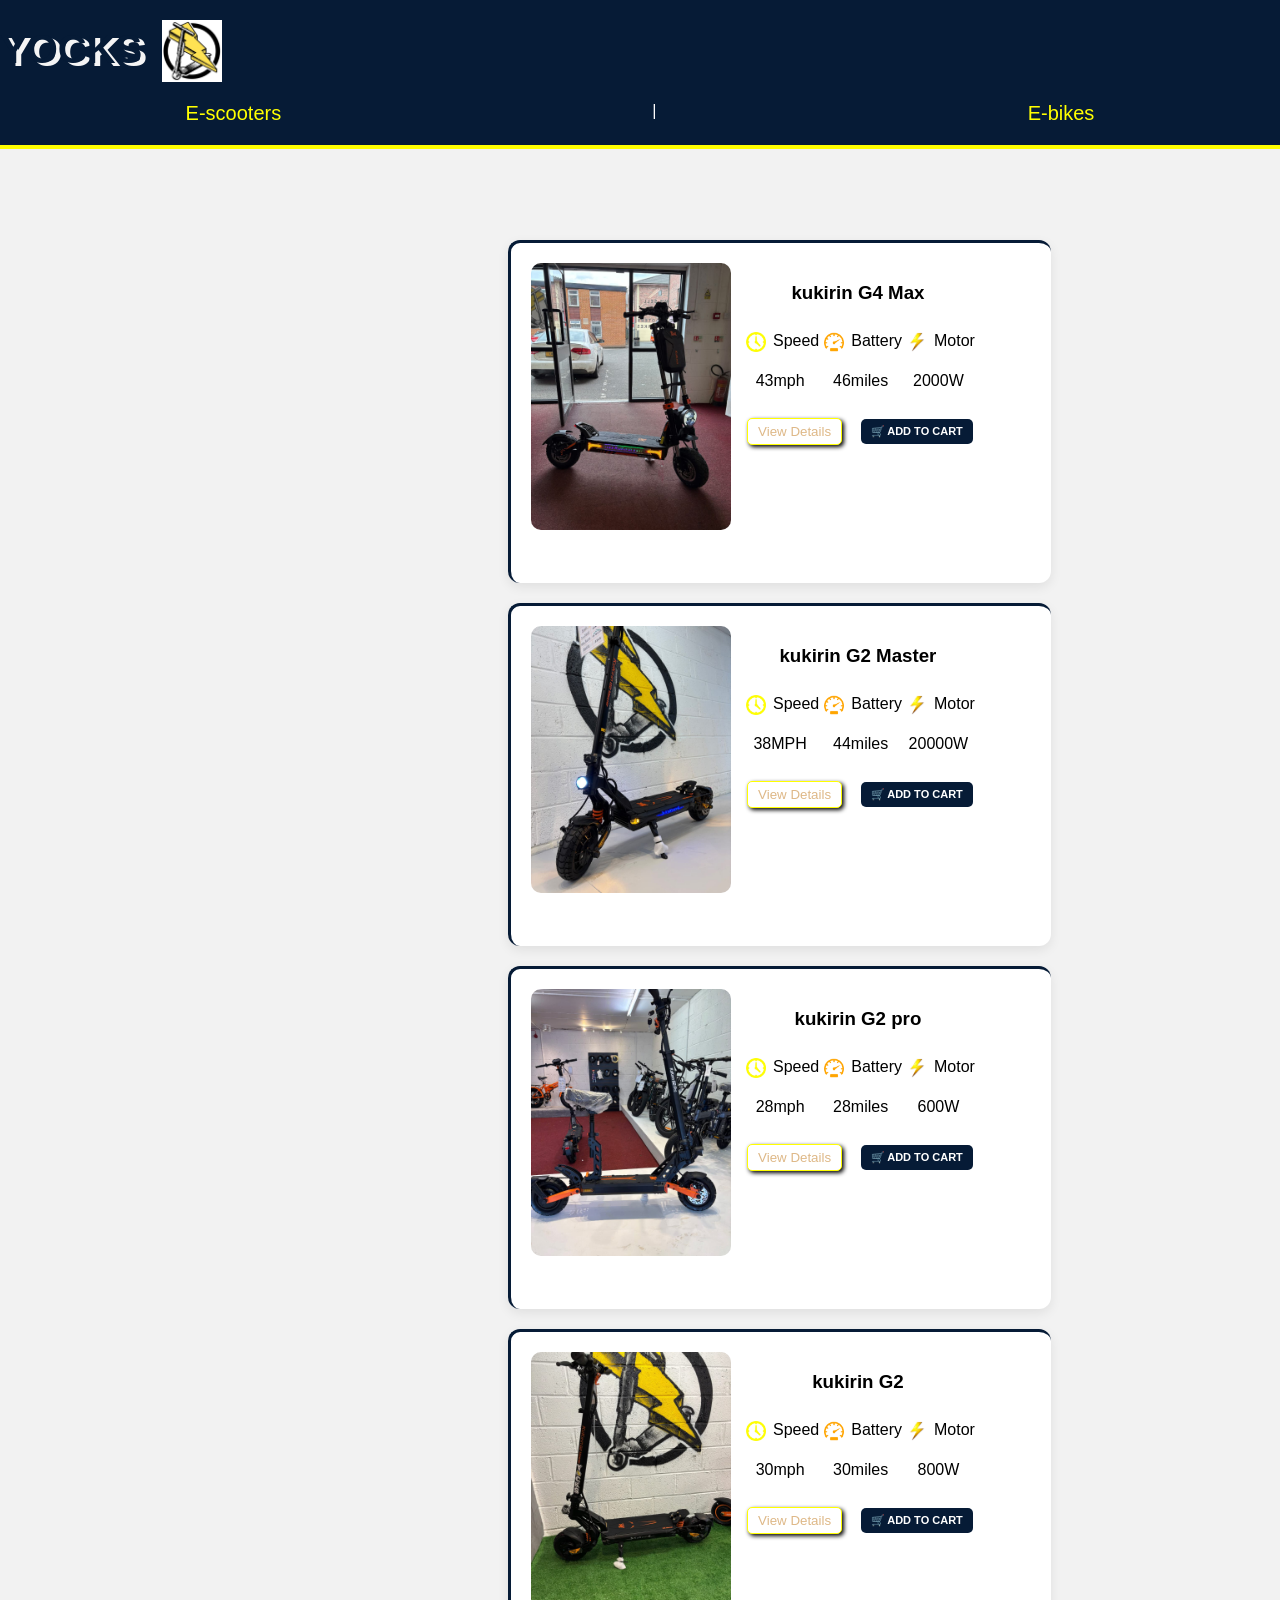
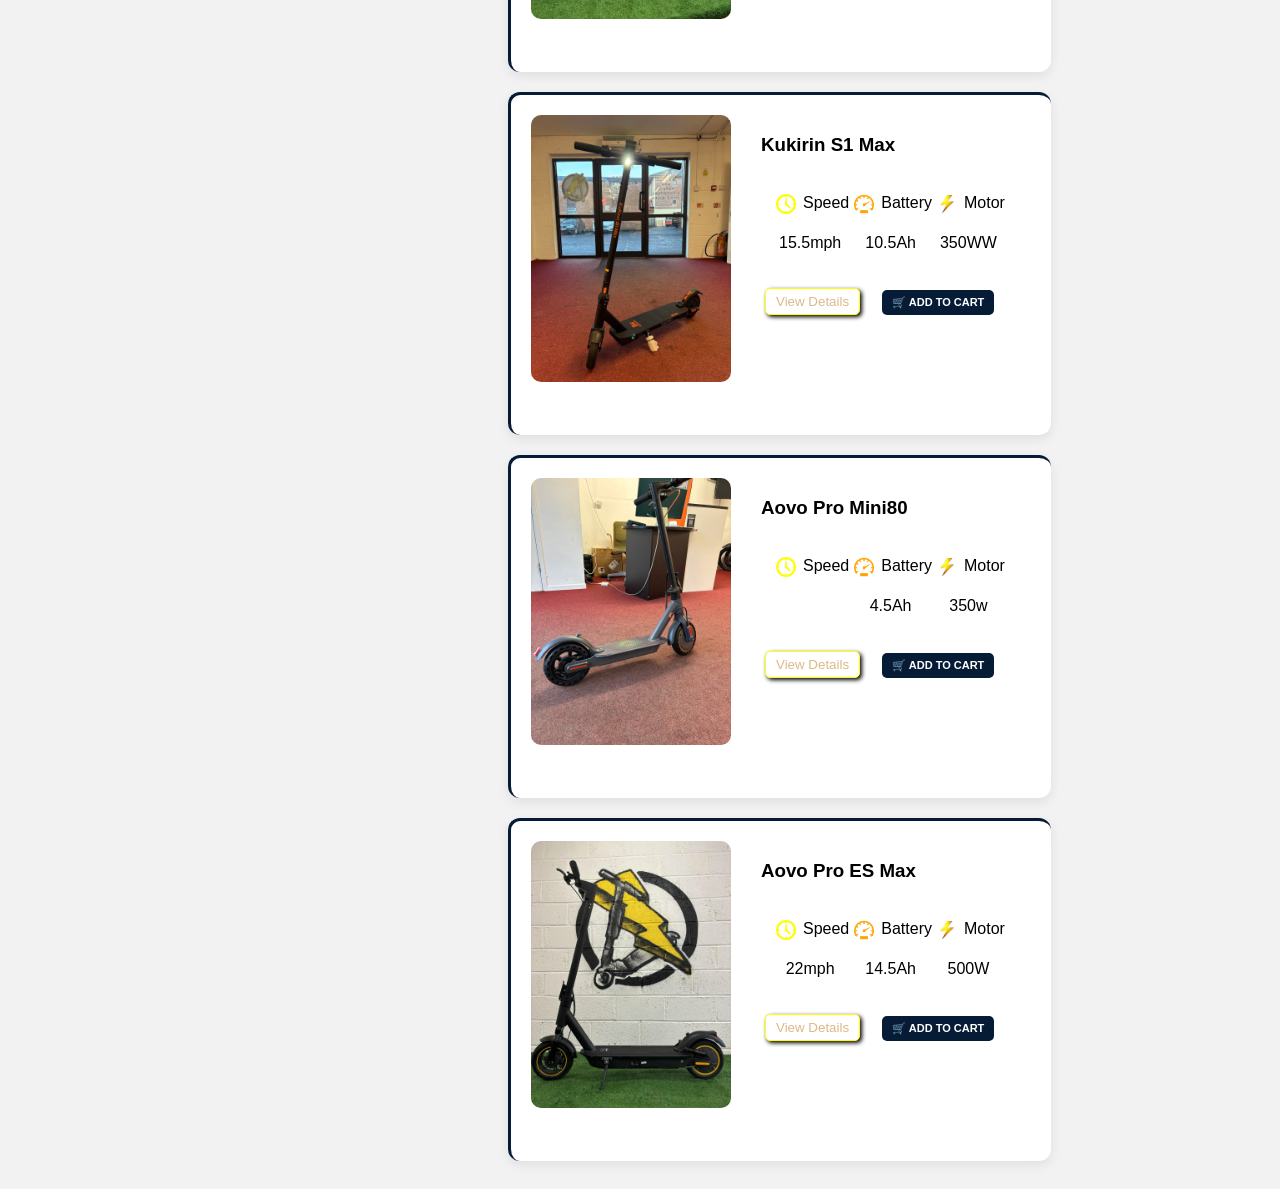
==== index.html @ 46eb888e "initial YOCKS website" ====
<!DOCTYPE html>
<html lang="en">
   <head>
    <meta charset="UTF-8">
    <meta name="viewport" content="width=device-width, initial-scale=1.0">
    <title>YOCKS</title>
    <link rel="stylesheet" href="scoters.css">


  

</head>

<body>

     <div class="head">
 <div class="logo-div">
        <h1 class="logo">YOCKS</h1>
        <img class="logo-pic" src="images/IMG-20260727-WA0081.jpg" alt="YOCKS Logo">
    </div>

    

    <nav class="nav-div">
        <a class="nav-links" href="index.html">E-scooters</a>|
        <a class="nav-links" href="bikes.html">E-bikes</a>
    </nav>

</div>

    
    

    </div>
    <h1><b>BLOG</b></h1>

    <div class="flex-box">

   
    <div>


<div class="div-style">
    <div class="yoz"> 
    <div>
        <img src="images/kukirin G4 max/IMG-20260730-WA0023.jpg"
            
        
             class="main-pic">
            </div>

        <div>
           <h3>kukirin G4 Max</h3>
            <div class="specifications">
        <div><div class="log">  <div><img class="img-logo" src="images/yellow clock.jfif"></div>Speed </div>
            <p>43mph</p>
        </div>
        <div> <div class="log"> <div><img class="img-logo" src="images/spedo.png"></div>Battery</div>
            <p>46miles</p>
        </div>
        <div><div class="log"> <div><img class="img-logo" src="images/motor.jfif"> </div>Motor</div>
            <p>2000W </p>
        </div>
        </div>
      
         <button class="view" onclick="openDetails('g4max')">
    View Details
</button>
<button class="add-cart-btn" onclick="addToCart('g4max')">
    🛒 ADD TO CART
</button>
   
        </div>
    </div>

    <!-- ALL OTHER PICS ARE HIDDEN HERE -->
    
    
        <span class="close" onclick="closeGallery('g4max')">&times;</span>

       
        <img >
        <img >
        <img >
   
         
        
        </div>




<div class="div-style">

    <div class="yoz">
        <!-- ONLY THIS 1 PIC SHOWS -->
    <div>
        <img src="images/kukirin G2/IMG-20260730-WA0009.jpg"
            
        
             class="main-pic-vip">
    </div>

       <div>
        <h3>kukirin G2 Master</h3>
            <div class="specifications">
        <div><div class="log">  <div><img class="img-logo" src="images/yellow clock.jfif"></div>Speed </div>
            <P>38MPH</P>
        </div>
        <div> <div class="log"> <div><img class="img-logo" src="images/spedo.png"></div>Battery</div>
            <P>44miles</P>
        </div>
        <div><div class="log"> <div><img class="img-logo" src="images/motor.jfif"> </div>Motor</div>
            <p>20000W</p>
        </div>
        </div>
      
       <button class="view" onclick="openDetails('g2master')">
    View Details
</button>
<button class="add-cart-btn" onclick="addToCart('g2master')">
    🛒 ADD TO CART
</button>
   
       </div>
        
    </div>

    
        <span class="close" onclick="closeGallery('g2master')">&times;</span>

       
        <img >
        <img >
        <img >
        <img >
        <img >
   

        
    </div>






    <div class="div-style">

    <div class="yoz">
        <!-- ONLY THIS 1 PIC SHOWS -->
    <div>
        <img src="images/kukirin G2 pro/IMG-20260730-WA0010(1).jpg"
             class="main-pic-vip">
    </div>

       <div>
        <h3>kukirin G2 pro</h3>
            <div class="specifications">
        <div><div class="log">  <div><img class="img-logo" src="images/yellow clock.jfif"></div>Speed </div>
            <p>28mph</p>
        </div>
        <div> <div class="log"> <div><img class="img-logo" src="images/spedo.png"></div>Battery</div>
            <p>28miles</p>
        </div>
        <div><div class="log"> <div><img class="img-logo" src="images/motor.jfif"> </div>Motor</div>
            <p>600W</p>
        </div>
        </div>
      
       <button class="view" onclick="openDetails('g2pro')">
    View Details
</button>
<button class="add-cart-btn" onclick="addToCart('g2pro')">
    🛒 ADD TO CART
</button>
   
       </div>
        
    </div>
 
    
        <span class="close" onclick="closeGallery('g2pro')">&times;</span>

       
        <img >
        <img >
        <img >
        <img >
        <img >
   
 
         
    </div>




    


      <div class="div-style">

    <div class="yoz">
        <!-- ONLY THIS 1 PIC SHOWS -->
    <div>
        <img src="images/kukirin G2 Master/IMG-20260731-WA0015.jpg"
             
             class="main-pic-vip">
    </div>

       <div>
        <h3>kukirin G2</h3>
            <div class="specifications">
        <div><div class="log">  <div><img class="img-logo" src="images/yellow clock.jfif"></div>Speed </div>
            <P>30mph</P>
        </div>
        <div> <div class="log"> <div><img class="img-logo" src="images/spedo.png"></div>Battery</div>
            <p>30miles</p>
        </div>
        <div><div class="log"> <div><img class="img-logo" src="images/motor.jfif"> </div>Motor</div>
            <p>800W</p>
        </div>
        </div>
      
       <button class="view" onclick="openDetails('g2')">
    View Details
</button>
<button class="add-cart-btn" onclick="addToCart('g2')">
    🛒 ADD TO CART
</button>
   
       </div>
        
    </div>
 
        <span class="close" onclick="closeGallery('g2')">&times;</span>

        <img >
        <img >
        <img >
        <img >
   
       
    
        


    





    
</div>




    



    
<div class="div-style">
<div class="yoz">
      <div>
        

        <!-- ONLY THIS 1 PIC SHOWS -->
         
       <img src="images/kukirin S1 max/IMG-20260730-WA0017.jpg"
             class="main-pic-sun">
             
      </div> 

       <div class="put"> 
<h3> Kukirin S1 Max</h3>
            <div class="specifications">
        <div><div class="log">  <div><img class="img-logo" src="images/yellow clock.jfif"></div>Speed </div>
            <p>15.5mph</p>
        </div>
        <div> <div class="log"> <div><img class="img-logo" src="images/spedo.png"></div>Battery</div>
            <p>10.5Ah</p>
        </div>
        <div><div class="log"> <div><img class="img-logo" src="images/motor.jfif"> </div>Motor</div>
            <p>350WW</p>
        </div>
        </div>
      
        <button class="view" onclick="openDetails('s1max')">
    View Details
</button>
<button class="add-cart-btn" onclick="addToCart('s1max')">
    🛒 ADD TO CART
</button>
   

        </div>
    </div>
 
        <span class="close" onclick="closeGallery('s1max')">&times;</span>
      
        <img >
        <img >
        <img >
        <img >
   
</div>




<div class="div-style">
<div class="yoz">
      <div>
        

        <!-- ONLY THIS 1 PIC SHOWS -->
         
       <img src="images/Aovo Pro Mini80/IMG-20260813-WA0050.jpg"
             class="main-pic-sun">
      </div> 

       <div class="put"> 
<h3> Aovo Pro Mini80</h3>
            <div class="specifications">
        <div><div class="log">  <div><img class="img-logo" src="images/yellow clock.jfif"></div>Speed </div>
            <p></p>
        </div>
        <div> <div class="log"> <div><img class="img-logo" src="images/spedo.png"></div>Battery</div>
            <p>4.5Ah</p>
        </div>
        <div><div class="log"> <div><img class="img-logo" src="images/motor.jfif"> </div>Motor</div>
            <p>350w</p>
        </div>
        </div>
      
        <button class="view" onclick="openDetails('aovo')">
    View Details
</button>
   <button class="add-cart-btn" onclick="addToCart('aovo')">
    🛒 ADD TO CART
</button>

        </div>
    </div>
 
        <span class="close" onclick="closeGallery('aovo')">&times;</span>
      
        <img >
        <img >
        <img >
   
</div>





<div class="div-style">
<div class="yoz">
      <div>
        

        <!-- ONLY THIS 1 PIC SHOWS -->
         
       <img src="images/Aovo Pro ES Max 2026/IMG-20260813-WA0057.jpg"
            
       
             class="main-pic-sun">
      </div> 

       <div class="put"> 
<h3>Aovo Pro ES Max</h3>
            <div class="specifications">
        <div><div class="log">  <div><img class="img-logo" src="images/yellow clock.jfif"></div>Speed </div>
            <p>22mph</p>
        </div>
        <div> <div class="log"> <div><img class="img-logo" src="images/spedo.png"></div>Battery</div>
            <p>14.5Ah</p>
        </div>
        <div><div class="log"> <div><img class="img-logo" src="images/motor.jfif"> </div>Motor</div>
            <p>500W</p>
        </div>
        </div>
      
         <button class="view" onclick="openDetails('aovoes')">
    View Details
</button>
<button class="add-cart-btn" onclick="addToCart('aovoes')">
    🛒 ADD TO CART
</button>
   
</div>
    </div>
    

    
        <span class="close" onclick="closeGallery('aovoes')">&times;</span>
       
        <img >
        <img >
        <img >
   



   
        
</div>




    </div>
      
    <div class="contain" id="order-box">
         <button class="close-order" onclick="closeOrder()">×</button>
         <div class="form-row">
    <div>
        <label for="name"><span class="yellow">Full Name</span><span class="blue">*</span></label>
        <input id="name" type="text" placeholder="Enter your name">
    </div>

    <div>
        <label for="Number"><span class="yellow">Phone Number</span><span class="blue">*</span></label>
        <input id="Number" type="tel" placeholder="Enter your phone">
    </div>
</div>


<div class="form-row">
    <div>
        <label for="email"><span class="yellow">Email Address</span><span class="blue">*</span></label>
        <input id="email" type="email" placeholder="Enter your email">
    </div>

    <div>
        <label for="address"><span class="yellow">Street Address</span><span class="blue">*</span></label>
        <input id="address" type="text" placeholder="Enter your street">
    </div>

    
<div>
    <label for="zip"><span class="yellow">ZIP/Postal code</span><span class="blue">*</span></label>
    <input id="zip" type="text" placeholder="Enter your zip">
</div>

<div>
    <label for="country"><span class="yellow">Country</span><span class="blue">*</span></label>
    <input id="country" type="text" placeholder="Enter your country">
</div>

</div>


<div class="full-width">
    <label for="city"><span class="yellow">City</span><span class="blue">*</span></label>
    <input id="city" type="text" placeholder="Enter your city">
</div>



<div class="full-width">
    <label for="message" ><span class="yellow">Message</span><span class="blue">*</span></label>
    <textarea id="message" placeholder="Enter your message"></textarea>
</div>





           
           
    <div class="pay">

    <div class="po">

        <button type="button"
                class="pay-pal"
                onclick="choosePayment(this, 'PayPal')">
           <b>PayPal</b>
        </button>

        <div id="paypal-button-container"></div>

        <button type="button"
                class="pay-btn"
                onclick="choosePayment(this, 'Apple Pay')">
            <span class="apple"><b>Apple Pay</b></span>
        </button>

    </div>

    <button type="button"
            class="pay-cash"
            onclick="choosePayment(this, 'Cash App')">
        <b>Cash App</b>
    </button>

    <button type="button"
            class="pay-bt"
            onclick="choosePayment(this, 'Zelle')">
        <b>Zelle</b>
    </button>

</div>




<button
    type="button"
    class="send-btn"
    onclick="sendOrderToWhatsApp()">

    SEND VIA WHATSAPP

    <svg xmlns="http://www.w3.org/2000/svg"
         width="18"
         height="18"
         fill="white"
         viewBox="0 0 24 24">

        <path d="M2.01 21L23 12 2.01 3 2 10l15 2-15 2z"/>

    </svg>

</button>


    </div>

    </div>


    <script src="index.js"></script>
<div id="details-popup" class="details-popup">

    <div class="details-box">

        <button class="close-details" onclick="closeDetails()">
            ×
        </button>

        <div class="details-images">

            <div class="main-image-container">

                <button
                    class="image-arrow left-arrow"
                    onclick="previousDetailsImage()">
                    &#10094;
                </button>

                <img
                    id="details-main-image"
                    src=""
                    class="details-main-pic"
                    alt="Product">

                <button
                    class="image-arrow right-arrow"
                    onclick="nextDetailsImage()">
                    &#10095;
                </button>

            </div>

            <!-- PICTURE THUMBNAILS -->
            <div class="details-thumbnails">
            </div>

            <!-- BUTTONS -->
            <div class="details-action-buttons">

                <button
                    class="add-cart-btn"
                    onclick="addCurrentProductToCart()">
                    🛒 ADD TO CART
                </button>

                <button
                    class="order-now-btn"
                    onclick="goToOrder()">
                    ORDER NOW
                </button>

            </div>

        </div>


        <!-- PRODUCT INFORMATION -->
        <div class="details-info">

            <h1>Product Name</h1>

            <p class="details-description">
                Product description
            </p>

            <div
                class="details-specs"
                id="details-specs">

                <div>
                    <h3>Top Speed</h3>
                    <p>---</p>
                </div>

                <div>
                    <h3>Range</h3>
                    <p>---</p>
                </div>

                <div>
                    <h3>Motor</h3>
                    <p>---</p>
                </div>

            </div>

        </div>

    </div>

</div>

</body>

</html>
---- scoters.css ----
body {
  font-family: Arial, sans-serif;
  background: #f2f2f2;
  text-align: center;
  margin-top: 80px;
 
  
}

.head{
    background-color: #061B36;

    position: fixed;
    top: 0;
    left: 0;
    width: 100%;
    z-index: 1000;

  margin-left: 0;
 
  justify-content: space-around;
  align-items: center;
  flex-wrap: wrap;
  margin-bottom: 80px;
  

  
}

.nav-div{
   background-color: #061B36;
   border-bottom: 4px solid yellow;
    position: fixed;
   
    left: 0;
    width: 100%;
    z-index: 1000;
  margin-left: 0;
 flex-wrap: wrap;
  color: white;
  text-decoration: none;

}


.blue{
    color:#009DFF;
     
    font-size: 20px;
}
.yellow{
    color: yellow;
    
}

.yoz{
   display: flex;
}
.but{
    margin-top:-20px ;
    display:flex;
    flex-direction: column;
    justify-content: flex-end;
   
}
.put{
    margin-bottom: 70px;
    gap: 7px;
   
}
.display{
    display: flex;
}
.specifications{
    display: flex;
    padding: 10px;
    justify-content: space-evenly;
}
.view{
    margin-left: 170px;
    margin-top: 30px;
    border: 1px solid yellow;
    border-radius: 5px;
    padding: 5px  10px;
    background:#fff;
    color: burlywood;
   box-shadow: 2px 2px 4px black;
    cursor: pointer;
    transition:transform 0.3s ease;
}
.view:hover{
    cursor: pointer;
 padding: 6px 11px; 
}


.yoz-btn{
  margin-left: 170px;
  margin-right: 30px;
    margin-top: 30px;
    border: 1px solid yellow;
    border-radius: 5px;
    padding: 5px  10px;
    background:#fff;
    color: burlywood;
    box-shadow: 2px 2px 4px black;
}


.yoz-btn:hover{
   
    padding: 6px 11px;
    
}

.pic-a{
    background-position: center;
}
.prop-pics{
    height: 40px;
    margin-bottom: 5000PX;
    
  
    
    border-radius: 7px;
}

#lo{
    border-bottom:4px solid yellow ;
    border-radius: 2px;
}

.div-style:hover{
    border-top: 4px solid #061B36;
  border-left: 4px solid #061B36;
}
.img-logo{
  height:20px;
  border-radius: 7px;
}
.img-pay{
    height:30px;
  border-radius: 7px;
}
.log{
    display: flex;
    margin-left: 5px;
    gap: 7px;
    margin-bottom: 0px;
}


#paypal-button-container{
    flex: 0 0 auto;
}

.yozma::before{
    content: "";
  position: absolute;
  top: -0px;
  left: 0px;
  width: 4px;
  height: 60px;
 bottom: 0px;
  border-radius: 12px 0 0 8px;
}

nav{
 display: flex;
   justify-content: space-around;
}

.nav-links{
    text-decoration: none;
    align-items:stretch;
    color: yellow;
    font-size: 20px;
    font-weight: 20px;
    margin-bottom: 20px;
    

    
}

.nav-links:hover{
    font-size: 21px;
   height: -20px;
    
   


}

.logo-div{
    text-align: left;
    display: flex;
    gap: 20px;
    background-color: #061B36;
    
}
h1{
    font: 20px;
    color: #080000;
    height: 40px;
}

.logo{
    text-align: left;
    font-size: 40px;
    color: #061B36;
      text-shadow: 5px 3px 0px whitesmoke;

}

.logo-pic{
    width: 60px;
    margin-top: 20px;
    margin-bottom: 20px;
    background-color: #f2f2f2;
}

h1{
    color: #333;
}

.scooter-card{
    background: white;
    padding: 20px;
    margin: 20px auto;
    width: 300px;
    border-radius: 15px;
    box-shadow: 0 4px 8px rgba(0,0,0,0.1);
}

/* MAIN YOZMA PHOTO */
.main-pic{
    width: 200px;
    border-radius: 10px;
    cursor: pointer;
    transition: 0.3s;
}

.main-pic:hover{
    transform: scale(1.05);
}


.image-box {
  position: relative;
  display: inline-block;
}

.image-box img {
  width: 300px;
  border-radius: 12px;
  display: block;
}

/* Top-left corner */
.image-box::before {
  content: "";
  position: absolute;
  top: -8px;
  left: -8px;
  width: 60px;
  height: 60px;
  border-top: 4px solid #f4c400;
  border-left: 4px solid #f4c400;
  border-radius: 12px 0 0 0;
}




.yozma::after {
  
  
  top: -8px;
  right: -8px;
  width: 60px;
  height: 60px;
  border-bottom: 4px solid #f4c400;
  border-right: 4px solid #f4c400;
  border-radius: 0 0 12px 0;
  
}
.kurkin-g{
    display: flex;
    margin-left: 530px;
}
.kukirin{
     display: flex;
    margin-left: 530px;
}



 

/* CLOSE BUTTON */
.close{
    color: white;
    font-size: 50px;
    font-weight: bold;
    position: absolute;
    top: 15px;
    right: 35px;
    cursor: pointer;
}

.close:hover{
    color: #0A9DFF;
}


/* MAIN VIPCOO PHOTO */
.main-pic-vip{
    width: 200px;
    border-radius: 10px;
    cursor: pointer;
    transition: 0.3s;
}


.main-pic-eg{
    width: 200px;
    border-radius: 10px;
    cursor: pointer;
    transition: 0.3s;
}


.main-pic-vip:hover{
    transform: scale(1.05);
}

.main-pic-eg:hover{
    transform: scale(1.05);
}








.main-pic-vip{
    width: 200px;
    border-radius: 10px;
    cursor: pointer;
    transition: 0.3s;
}

.main-pic-vip:hover{
    transform: scale(1.05);
}



.main-pic-ravvi{
    width: 200px;
    border-radius: 10px;
    cursor: pointer;
    transition: 0.3s;
}

.main-pic-ravvi:hover{
    transform: scale(1.05);
}


.scooter-card{
    background: white;
    padding: 20px;
    margin: 20px auto;
    width: 300px;
    border-radius: 15px;
    box-shadow: 0 4px 8px rgba(0,0,0,0.1);
}


/* MAIN SUN PHOTO */
.main-pic-sun{
    width: 200px;
    border-radius: 10px;
    cursor: pointer;
    transition: 0.3s;
}

.main-pic-sun:hover{
    transform: scale(1.05);
}






.main-pic-revx{
    width: 200px;
    border-radius: 10px;
    cursor: pointer;
    transition: 0.3s;
}

.main-pic-revx:hover{
    transform: scale(1.05);
}











#btn{
    padding: 10px;
    margin-left: 1200px;
    margin-bottom: 50px;
    background-color: #222;
    text-emphasis: none;
    
}
#btn:hover{
    padding: 12px 12px;
}
.btn{
    text-decoration: none;
    color: aqua;
}
/* =====================================================
   CONTACT / ORDER POPUP
   Hidden until ORDER NOW is clicked.
===================================================== */

.contain{
    display: none;

    position: fixed;
    top: 50%;
    left: 50%;

    transform: translate(-50%, -50%);

    width: 90%;
    max-width: 1000px;
    height: 85vh;

    padding: 30px;

    background: #061B36;

   border-radius: 20px;

    
    border:2px solid #0A9DFF;
    
   
   

    box-shadow: 0 10px 30px rgba(0,0,0,0.5);

    z-index: 10000;

    overflow-y: auto;
    box-sizing: border-box;

   
}


.contain {
    border-radius: 20px;
    overflow-y: auto;
    overflow-x: hidden;

    /* Helps the browser render the rounded popup smoothly */
    transform: translate3d(-50%, -50%, 0);
    will-change: transform;
}
.contain::before{
content: "";
}
.contain::-webkit-scrollbar{
    display: none;
}
/* Close button for the contact/order popup */
.close-order{
    position: absolute;
    top: 10px;
    right: 15px;

    border: none;
    background: none;

    font-size: 35px;
    font-weight: bold;

    cursor: pointer;
}

.div-style{
   
    padding: 20px;
    background:#fff;
  border-top: 3px solid #061B36;
  border-left: 3px solid #061B36;

 
  border-radius: 12px;
  margin: 20px auto;
   width: 500px;
  min-height:300px;
  height: auto;
 margin-left: 500px;


  
box-shadow: 0 4px 12px rgba(0,0,0,0.08);

}



.div-st{
    max-width: 800px;
  
  
    
   
    
   
}

.flex-box{
    display: flex;
    align-items: flex-start;
    margin-top: 100px;
   gap: 500px;

   
    


    }


.email,
.city{
    display: flex;
    margin: 20px;
    gap: 30px;
}
.email > div{
    flex: 1;
}
.city > div{
    flex: 1;
}
.alone{
    margin:20px 0;
    
}


.form-row {
    display: flex;
    gap: 20px;
    width: 100%;
}

.form-row > div {
    flex: 1;
}

.full-width {
    width: 100%;
}

.form-row input,
.full-width input,
.full-width textarea {
    width: 100%;
    box-sizing: border-box;
}


/* Mobile */
@media (max-width: 600px) {
    .form-row {
        flex-direction: column;
        gap: 0;
    }
}

.send-btn{
  width:100%;
  height: 56px;
  max-width: 100%;
  padding:15px  100px;
  border: 2PX solid #0A9DFF;
  border-radius:30px;
  margin-top:20px;
  background-color: #00C2FF;
}


.send-btn:hover{
  transform:scale(1.03);
  transition:0.3s;
  border-top:3px solid black;
  border-bottom:1px solid black;

  
}

.pay {
    display: flex;
    flex-direction: row;
    align-items: center;
    justify-content: center;
    gap: 5px;
    width: 100%;
    flex-wrap: nowrap;
}

.po {
    display: flex;
    flex-direction: row;
    align-items: center;
    gap: 5px;
}

.pay-pal,
.pay-btn,
.pay-cash,
.pay-bt {
    background: #0B2A52;
    border: none;
    padding: 20px 60px;
    margin: 5px;
    border-radius: 15px;
    font-size: 17px;
    flex: 0 0 auto;
    box-sizing: border-box;
}

.pay-pal {
      padding: 38px 60px;
    color: blue;
}

.pay-btn {
     padding: 38px 60px;
    color: #080000;
}

.pay-cash {
      padding: 38px 60px;
    color: forestgreen;
}

.pay-bt {
      padding: 38px 80px;
    color: rgb(110, 4, 196);
}
.pay-btn:hover{
    border: 2px solid black;
   
    
}

.apple{
  display: flex;
 align-items: center;
    gap: 10px;
}
.pay-pal:hover{
 border: 2px solid   blue;
 
}
.pay-cash:hover{
  
    border: 2px solid #22c55e;
}
.pay-bt:hover{
    
    border:2px solid #8b5cf6;
}
.form-card{
    overflow-y: auto;
    scrollbar-width: none;
    -ms-overflow-style: none;
}
.form-card::-webkit-scrollbar{
    display: none;
}




.contain label{
  display:block;
  margin-top:15px;
  margin-bottom:8px;
  font-weight:bold;
  color:#333;
}

.contain input,
.contain textarea{
  width:100%;
  padding:15px;
  border:2px solid #009DFF;
  border-radius:10px;
  font-size:16px;
  outline:none;
  box-sizing:border-box;
  background: #0B2A52;
}

.contain textarea{
  height:150px;
  resize:none;
}

.details-popup{
    display: none;
    position: fixed;
    top: 0;
    left: 0;
    width: 100%;
    height: 100%;
    background: rgba(0,0,0,0.75);
    z-index: 9999;
    overflow-y: auto;
    padding: 30px;
    box-sizing: border-box;
}
.details-box{
    position: relative;
    width: 90%;
    max-width: 1100px;
    margin: 40px auto;
    background: white;
    border-radius: 20px;
    padding: 30px;
    display: flex;
    gap: 40px;
    box-sizing: border-box;

}
.close-details{
    position: absolute;
    top: 15px;
    right: 20px;
    border: none;
    background: none;
    font-size: 35px;
    cursor: pointer;
    z-index: 10;
} 
.details-images{
    width: 50%;
    min-width: 0;
    overflow: hidden;
}
.details-main-pic{
    width: 100%;
    max-width: 100%;
    height: 400px;
    object-fit: contain;
    border-radius: 15px;
    display: block;
}
.details-thumbnails{
    display: flex;
    gap: 10px;
    margin-top: 15px;
    overflow-x: auto;
    max-width: 100%;
    padding-bottom: 5px;
}

.details-thumbnails img{
   width: 80px;
   height: 70px;
   min-width: 80px;
   object-fit: cover;
   border-radius: 10px;
   cursor: pointer;
   border: 2px solid #ddd;
   box-sizing: border-box;
}
.details-thumbnails img:hover{
    border: 2px solid yellow;
}

.details-info{
    width: 50%;
    min-width: 0;
    padding: 20px;
    box-sizing: border-box;
}
.details-description{
    font-size: 18px;
    line-height: 1.6;
}

.details-specs{
    display: grid;
    grid-template-columns: 1fr 1fr;
    gap:15px;
    margin-top: 30px;
}
.details-specs div{
    padding: 15px;
    border-radius: 12px;
    background: white;
    box-sizing: border-box;

    border-top: 4px solid yellow;
    border-left: 4px solid yellow;
    box-shadow: 2px 2px 6px rgba(0,0,0,0.15);

    transition: 0.3s ease;
}

.details-specs div:hover{
    border-color: #061B36;
    transform: translateY(-3px);
    box-shadow: 3px 4px 10px rgba(0,0,0,0.2);
}
.details-specs p{
    margin: 0;
}
.div-style > img{
    display: none;
}
.div-style >.close{
    display: none;
}

@media (max-width:768px) {
    .details-popup{
        padding: 15px;
    }
    .details-box{
        width: 100%;
        margin: 20px auto;
        padding: 20px;
        display: block;
        overflow: hidden;
    }
    .details-images{
        width: 100%;
    }
    .details-info{
        width: 100%;
        padding: 10px;
    }
    .details-main-pic{
        height: 280px;
        width: 100%;

    }
    .details-info h1{
        font-size:30px;
    }
    .details-specs{
        grid-template-columns: 1fr 1fr;
    }
}  

/* =====================================================
   ORDER NOW BUTTON
   Styles the yellow ORDER NOW button in the popup.
===================================================== */

.order-now-btn {
    width: 100%;
    padding: 15px;
    margin-top: 20px;
    border: none;
    border-radius: 10px;
    background:#cccc00;
    color: white;
    font-size: 17px;
    font-weight: bold;
    cursor: pointer;
    box-sizing: border-box;
    display: block;
}


/* =====================================================
   CLOSE BUTTONS
   Black normally, yellow when hovered.
===================================================== */

/* Product details close button */
.close-details {
    color: black;
    transition: 0.2s;
}

/* Contact/order close button */
.close-order {
    color: black;
    transition: 0.2s;
}

/* Turn yellow when touched/hovered */
.close-order:hover {
    color: #0A9DFF;
    transform: scale(1.15);
}
.close-details:hover{
    color: yellow;
     transform: scale(1.15);
}

/* =========================================
   IMAGE ARROWS
   ========================================= */

.main-image-container {
    position: relative;
    width: 100%;
}

.image-arrow {
    position: absolute;
    top: 50%;
    transform: translateY(-50%);
    
    width: 45px;
    height: 45px;
    
    border: none;
    border-radius: 50%;
    
    background: rgba(255, 255, 255, 0.9);
    color: black;
    
    font-size: 30px;
    font-weight: bold;
    
    cursor: pointer;
    z-index: 5;
    
    display: flex;
    align-items: center;
    justify-content: center;
    
    box-shadow: 0 2px 6px rgba(0,0,0,0.3);
}

.left-arrow {
    left: 10px;
}

.right-arrow {
    right: 10px;
}

.image-arrow:hover {
    background: #061B36;
    color: black;
    transform: translateY(-50%) scale(1.08);
}

/* =========================================
   ADD TO CART BUTTON
   ========================================= */

/* ================================
   POPUP ADD TO CART BUTTON
================================ */

.add-cart-btn {
    width: auto;
    background: #061B36;
    color: white;
    border: none;
    padding: 6px 10px;
    border-radius: 5px;
    border-color:#061B36;
    font-size: 11px;
    font-weight: bold;
    cursor: pointer;
    display: inline-flex;
    align-items: center;
    justify-content: center;
    margin: 0px;
    box-sizing: border-box;
    transition: background-color 0.3s ease,transform 0.3s ease;
}



.details-info .order-now-btn:hover{
    background:yellow;
    color: white;
      transform: translateY(-2px);
}


 .add-cart-btn:hover{
    background-color: #0b2a4A;
    transform: translateY(-2px);
}

.add-cart-btn:active {
    transform: translateY(0);
}
.yoz .add-cart-btn{
    width: auto;
    padding: 6px 10px;
    cursor: pointer;
    border-radius: 5px;
}




/* =========================================
   MAIN PAGE VIEW + ADD TO CART BUTTONS
   ========================================= */





/* Main page Add To Cart size */



/* Keep the popup Add To Cart full width */
.details-info .add-cart-btn {
    width: 100%;
    padding: 14px;
    font-size: 17px;
    margin-top: 20px;
}
.details-info .order-now-btn{
    width: 100%;
    margin-top: 15px;
}

.add-cart {
    background: #061B36;
    color: white;
    border: none;
    padding: 6px 10px;
    border-radius: 5px;
    font-size: 11px;
    font-weight: bold;
    margin-left: 10px;
    margin-top: 3px;
    cursor: pointer;
    margin-top: 10px;
    transition: background-color 0.3 ease transform 0.3s ease;
}

/* When the mouse touches the button */
.add-cart:hover {
    background: #0b2a4A;
   transform: translateY(-2px);
}

/* When the button is clicked */
.add-cart:active {
    transform: scale(0.96);
}
.yoz-btn,
.view,
.add-cart{
    display: inline-flex;
    align-items: center;
    justify-content: center;
    margin: 0 4px;
    vertical-align: middle;
}

.yoz-but{
  display: flex;
    align-items: center;
    gap: 8px;
    flex-wrap: wrap;
  
}


.but,
.put{
    display: flex;
    align-items: center;
    gap: 8px;
    flex-wrap: wrap;
    margin-left: 30px;
}
.add-cart-btn{
     margin-left: 10px;
    margin-top: 3px;
}

/* Keep the hover appearance after clicking */
.pay-pal.selected {
    border: 2px solid rgb(80, 80, 250);
    background-color: rgb(224, 243, 250);
}

.pay-btn.selected {
    border: 2px solid black;
    background-color: #dad7d7;
}

.pay-cash.selected{
    background-color: #e8f8ee;
    border: 2px solid #22c55e;
}
.pay-bt.selected{
    background-color: #f3e8ff;
    border:2px solid #8b5cf6;
}
/* Selected picture in the View Details gallery */
.details-thumbnails img {
    border: 3px solid transparent;
    cursor: pointer;
    transition: 0.2s;
}

/* Yellow border around the currently selected picture */
.details-thumbnails img.selected-thumbnail {
    border: 3px solid #ffd000;
}





/* =====================================================
   VIEW DETAILS POPUP
===================================================== */

#details-popup {
    position: fixed;
    z-index: 1000;
}


/* =====================================================
   ORDER FORM POPUP
   MUST APPEAR ABOVE VIEW DETAILS
===================================================== */

.contain {
    position: fixed;
    z-index: 9999;
}
/* =========================================
   BUTTONS UNDER PRODUCT PICTURES
========================================= */

.details-images {
    display: flex;
    flex-direction: column;
    align-items: stretch;
}

.details-images .details-thumbnails {
    flex-shrink: 0;
}

.details-images .add-cart-btn {
    width: 100%;
    margin: 20px 0 0 0;
    box-sizing: border-box;
}

.details-images .order-now-btn {
    width: 100%;
    margin: 15px 0 0 0;
    box-sizing: border-box;
}

.details-action-buttons {
    display: flex;
    flex-direction: column;
    align-items: flex-start;
    width: 100%;
    gap: 10px;
    margin-top: 15px;
}

.details-action-buttons .add-cart-btn {
    width: 100%;
    padding: 14px;
    font-size: 17px;
    margin: 0;
}

.details-action-buttons .order-now-btn {
    width: 100%;
    padding: 15px;
    font-size: 17px;
    margin-top: 10px;
}
/* =========================================
   POPUP BUTTON HOVER EFFECTS
========================================= */

.details-action-buttons .add-cart-btn {
    transition: background-color 0.3s ease, transform 0.3s ease;
}

.details-action-buttons .add-cart-btn:hover {
    background-color: #0b2a4A;
    transform: translateY(-2px);
}

.details-action-buttons .add-cart-btn:active {
    transform: translateY(0);
}


.details-action-buttons .order-now-btn {
    transition: background-color 0.3s ease, transform 0.3s ease;
}

.details-action-buttons .order-now-btn:hover {
    background: yellow;
    color: white;
    transform: translateY(-2px);
}
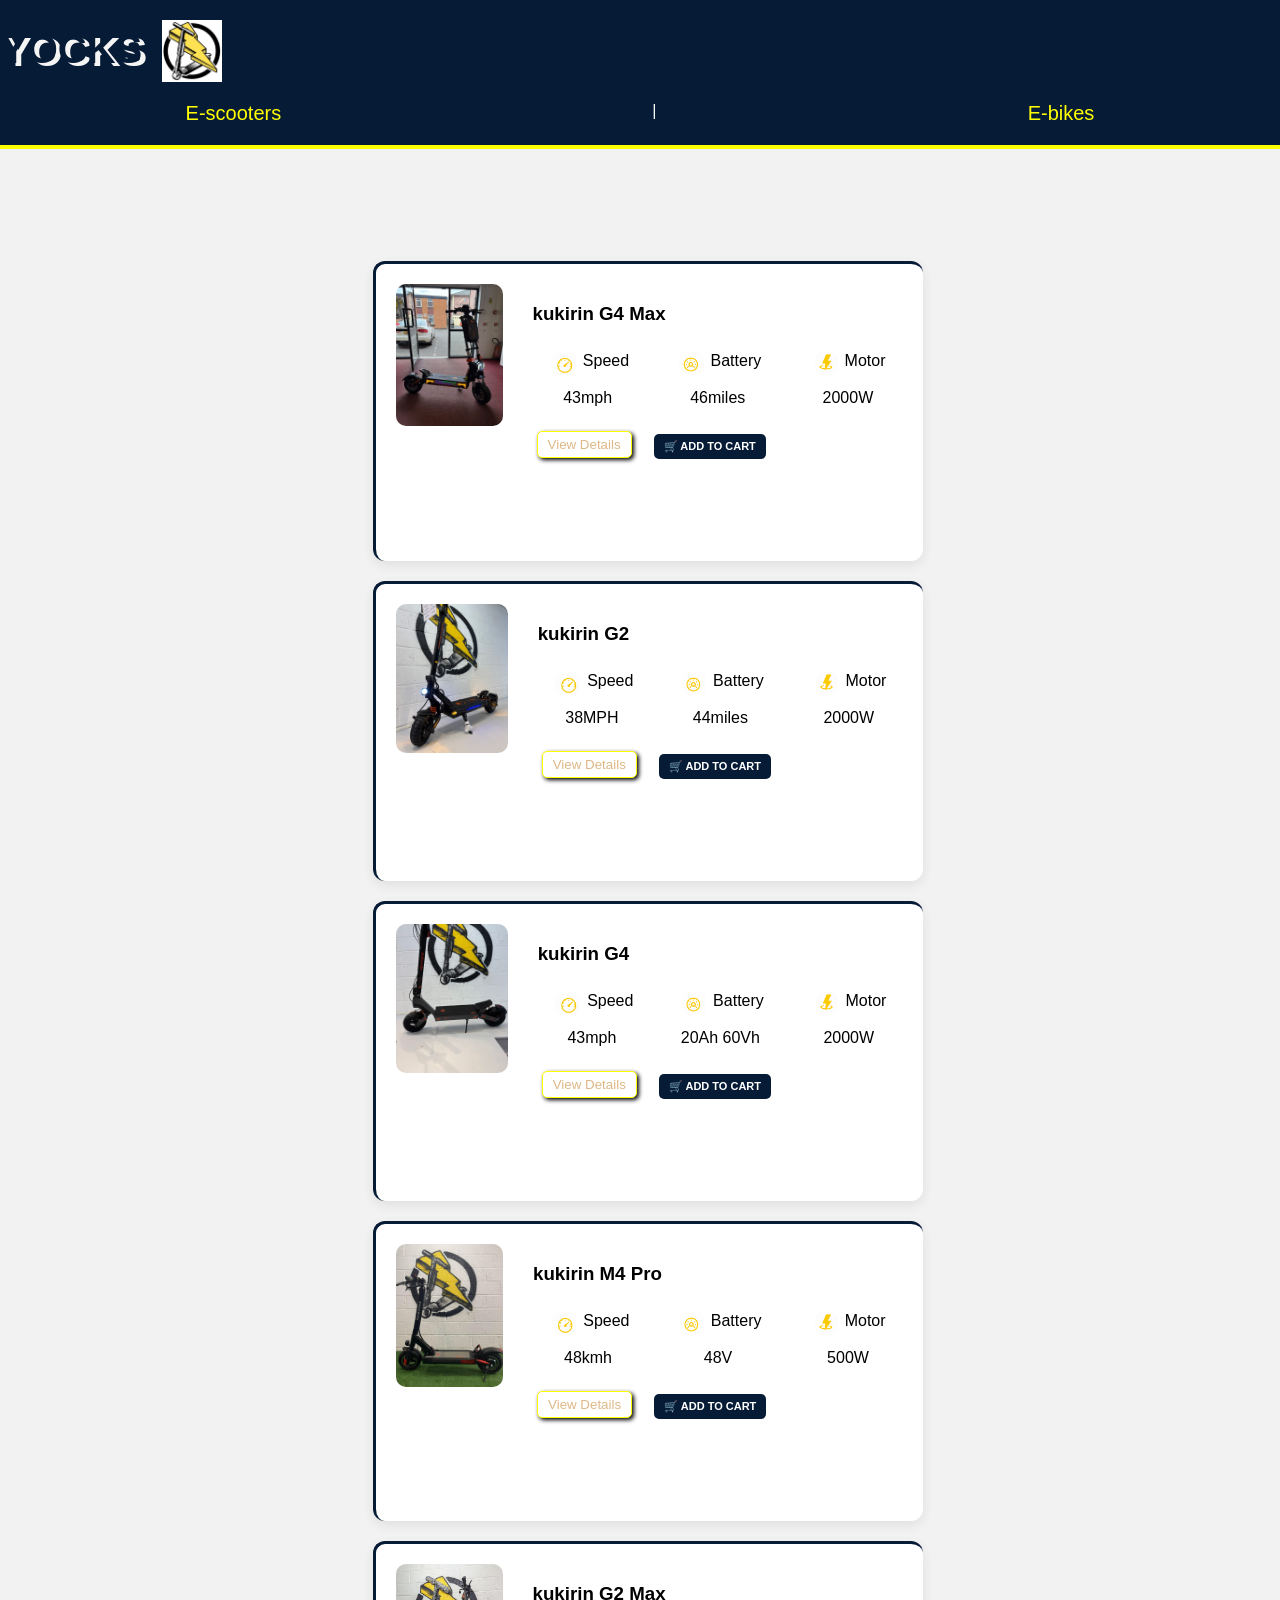
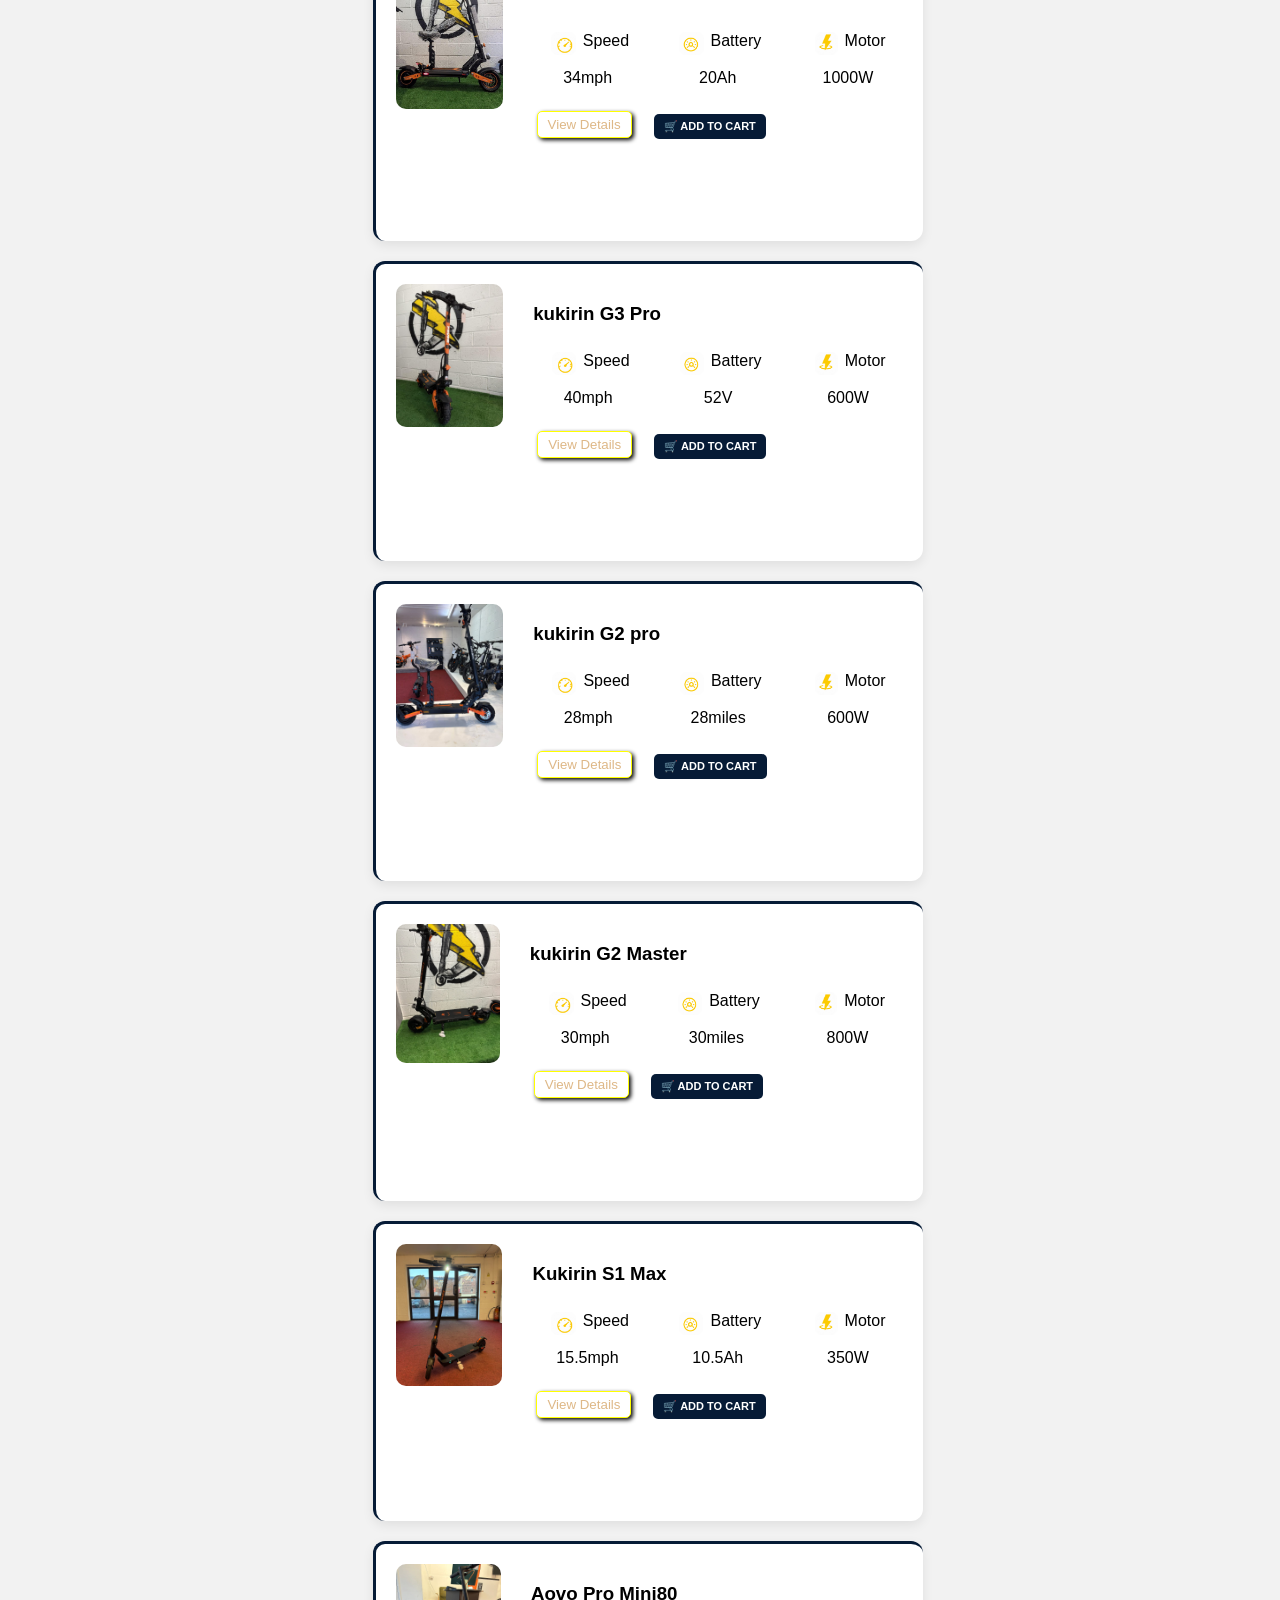
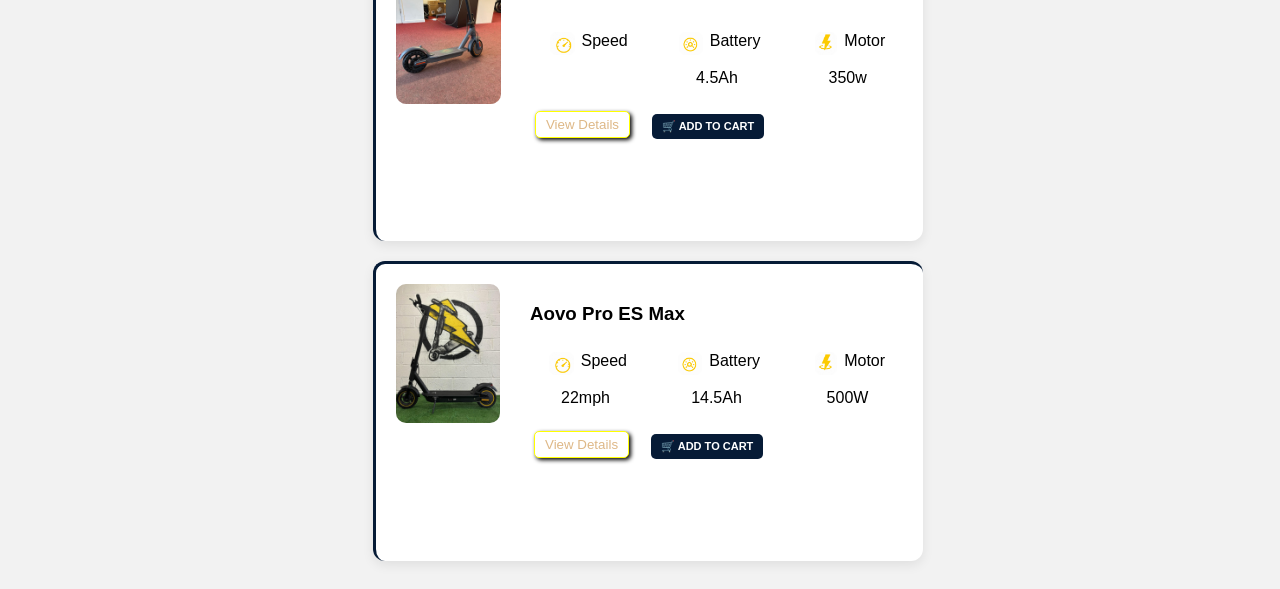
==== commit 2f69c6e4: "update YOCKS website" ====
--- a/index.html
+++ b/index.html
@@ -49,16 +49,17 @@
              class="main-pic">
             </div>
 
-        <div>
+        <div class="put">
            <h3>kukirin G4 Max</h3>
-            <div class="specifications">
-        <div><div class="log">  <div><img class="img-logo" src="images/yellow clock.jfif"></div>Speed </div>
+             <h2 class="details-price"></h2>
+            <div class="specifications">
+        <div><div class="log">  <div><img class="img-logo" src="chat/speed.png"></div>Speed </div>
             <p>43mph</p>
         </div>
-        <div> <div class="log"> <div><img class="img-logo" src="images/spedo.png"></div>Battery</div>
+        <div> <div class="log"> <div><img class="img-logo" src="chat/battery.png"></div>Battery</div>
             <p>46miles</p>
         </div>
-        <div><div class="log"> <div><img class="img-logo" src="images/motor.jfif"> </div>Motor</div>
+        <div><div class="log"> <div><img class="img-logo" src="chat/motor.png"> </div>Motor</div>
             <p>2000W </p>
         </div>
         </div>
@@ -76,7 +77,7 @@
     <!-- ALL OTHER PICS ARE HIDDEN HERE -->
     
     
-        <span class="close" onclick="closeGallery('g4max')">&times;</span>
+       
 
        
         <img >
@@ -101,17 +102,18 @@
              class="main-pic-vip">
     </div>
 
-       <div>
-        <h3>kukirin G2 Master</h3>
-            <div class="specifications">
-        <div><div class="log">  <div><img class="img-logo" src="images/yellow clock.jfif"></div>Speed </div>
+       <div class="put">
+        <h3>kukirin G2 </h3>
+          <h2 class="details-price"></h2>
+            <div class="specifications">
+        <div><div class="log">  <div><img class="img-logo" src="chat/speed.png"></div>Speed </div>
             <P>38MPH</P>
         </div>
-        <div> <div class="log"> <div><img class="img-logo" src="images/spedo.png"></div>Battery</div>
+        <div> <div class="log"> <div><img class="img-logo" src="chat/battery.png"></div>Battery</div>
             <P>44miles</P>
         </div>
-        <div><div class="log"> <div><img class="img-logo" src="images/motor.jfif"> </div>Motor</div>
-            <p>20000W</p>
+        <div><div class="log"> <div><img class="img-logo" src="chat/motor.png"> </div>Motor</div>
+            <p>2000W</p>
         </div>
         </div>
       
@@ -127,22 +129,18 @@
     </div>
 
     
-        <span class="close" onclick="closeGallery('g2master')">&times;</span>
-
-       
-        <img >
-        <img >
-        <img >
-        <img >
-        <img >
-   
-
-        
-    </div>
-
-
-
-
+       
+
+       
+        <img >
+        <img >
+        <img >
+        <img >
+        <img >
+   
+
+        
+    </div>
 
 
     <div class="div-style">
@@ -150,26 +148,256 @@
     <div class="yoz">
         <!-- ONLY THIS 1 PIC SHOWS -->
     <div>
+        <img src="images/kukirin G4/IMG-20260913-WA0046.jpg"
+            
+        
+             class="main-pic-vip">
+    </div>
+
+       <div class="put">
+        <h3>kukirin G4</h3>
+          <h2 class="details-price"></h2>
+            <div class="specifications">
+        <div><div class="log">  <div><img class="img-logo" src="chat/speed.png"></div>Speed </div>
+            <P>43mph</P>
+        </div>
+        <div> <div class="log"> <div><img class="img-logo" src="chat/battery.png"></div>Battery</div>
+            <P>20Ah 60Vh</P>
+        </div>
+        <div><div class="log"> <div><img class="img-logo" src="chat/motor.png"> </div>Motor</div>
+            <p>2000W</p>
+        </div>
+        </div>
+      
+       <button class="view" onclick="openDetails('g4')">
+    View Details
+</button>
+<button class="add-cart-btn" onclick="addToCart('g4')">
+    🛒 ADD TO CART
+</button>
+   
+       </div>
+        
+    </div>
+
+    
+       
+
+       
+        <img >
+        <img >
+        <img >
+        <img >
+        
+   
+
+        
+    </div>
+
+
+
+
+
+
+
+     <div class="div-style">
+
+    <div class="yoz">
+        <!-- ONLY THIS 1 PIC SHOWS -->
+    <div>
+        <img src="images/kukirin M4 Pro/IMG-20260913-WA0044.jpg"
+            
+        
+             class="main-pic-vip">
+    </div>
+
+       <div class="put">
+        <h3>kukirin M4 Pro</h3>
+          <h2 class="details-price"></h2>
+            <div class="specifications">
+        <div><div class="log">  <div><img class="img-logo" src="chat/speed.png"></div>Speed </div>
+            <P>48kmh</P>
+        </div>
+        <div> <div class="log"> <div><img class="img-logo" src="chat/battery.png"></div>Battery</div>
+            <P>48V</P>
+        </div>
+        <div><div class="log"> <div><img class="img-logo" src="chat/motor.png"> </div>Motor</div>
+            <p>500W</p>
+        </div>
+        </div>
+      
+       <button class="view" onclick="openDetails('m4pro')">
+    View Details
+</button>
+<button class="add-cart-btn" onclick="addToCart('m4pro')">
+    🛒 ADD TO CART
+</button>
+   
+       </div>
+        
+    </div>
+
+    
+        
+
+       
+        <img >
+        <img >
+        <img >
+        <img >
+        <img>
+   
+
+        
+    </div>
+
+
+
+
+
+
+  <div class="div-style">
+
+    <div class="yoz">
+        <!-- ONLY THIS 1 PIC SHOWS -->
+    <div>
+        <img src="images/kukirin G2 Max/IMG-20260913-WA0060.jpg"
+            
+        
+             class="main-pic-vip">
+    </div>
+
+       <div class="put">
+        <h3>kukirin G2 Max</h3>
+          <h2 class="details-price"></h2>
+            <div class="specifications">
+        <div><div class="log">  <div><img class="img-logo" src="chat/speed.png"></div>Speed </div>
+            <P>34mph</P>
+        </div>
+        <div> <div class="log"> <div><img class="img-logo" src="chat/battery.png"></div>Battery</div>
+            <P>20Ah</P>
+        </div>
+        <div><div class="log"> <div><img class="img-logo" src="chat/motor.png"> </div>Motor</div>
+            <p>1000W</p>
+        </div>
+        </div>
+      
+       <button class="view" onclick="openDetails('g2max')">
+    View Details
+</button>
+<button class="add-cart-btn" onclick="addToCart('g2max')">
+    🛒 ADD TO CART
+</button>
+   
+       </div>
+        
+    </div>
+
+    
+        
+       
+        <img >
+        <img >
+        <img >
+        <img >
+        <img>
+   
+
+        
+    </div>
+
+
+
+
+
+
+      <div class="div-style">
+
+    <div class="yoz">
+        <!-- ONLY THIS 1 PIC SHOWS -->
+    <div>
+        <img src="images/kukirin G3 Pro/IMG-20260813-WA0016.jpg"
+            
+        
+             class="main-pic-vip">
+    </div>
+
+       <div class="put">
+        <h3>kukirin G3 Pro</h3>
+          <h2 class="details-price"></h2>
+            <div class="specifications">
+        <div><div class="log">  <div><img class="img-logo" src="chat/speed.png"></div>Speed </div>
+            <P>40mph</P>
+        </div>
+        <div> <div class="log"> <div><img class="img-logo" src="chat/battery.png"></div>Battery</div>
+            <P>52V</P>
+        </div>
+        <div><div class="log"> <div><img class="img-logo" src="chat/motor.png"> </div>Motor</div>
+            <p>600W</p>
+        </div>
+        </div>
+      
+       <button class="view" onclick="openDetails('g3pro')">
+    View Details
+</button>
+<button class="add-cart-btn" onclick="addToCart('g3pro')">
+    🛒 ADD TO CART
+</button>
+   
+       </div>
+        
+    </div>
+
+    
+       
+
+       
+        <img >
+        <img >
+        <img >
+        <img >
+        <img>
+   
+
+        
+    </div>
+
+
+
+
+
+
+
+
+    <div class="div-style">
+
+    <div class="yoz">
+        <!-- ONLY THIS 1 PIC SHOWS -->
+    <div>
         <img src="images/kukirin G2 pro/IMG-20260730-WA0010(1).jpg"
              class="main-pic-vip">
     </div>
 
-       <div>
+       <div class="put">
         <h3>kukirin G2 pro</h3>
-            <div class="specifications">
-        <div><div class="log">  <div><img class="img-logo" src="images/yellow clock.jfif"></div>Speed </div>
+          <h2 class="details-price"></h2>
+            <div class="specifications">
+        <div><div class="log">  <div><img class="img-logo" src="chat/speed.png"></div>Speed </div>
             <p>28mph</p>
         </div>
-        <div> <div class="log"> <div><img class="img-logo" src="images/spedo.png"></div>Battery</div>
+        <div> <div class="log"> <div><img class="img-logo" src="chat/battery.png"></div>Battery</div>
             <p>28miles</p>
         </div>
-        <div><div class="log"> <div><img class="img-logo" src="images/motor.jfif"> </div>Motor</div>
+        <div><div class="log"> <div><img class="img-logo" src="chat/motor.png"> </div>Motor</div>
             <p>600W</p>
         </div>
         </div>
       
-       <button class="view" onclick="openDetails('g2pro')">
-    View Details
+      <button class="view" onclick="openDetails('g2pro')">
+    View Details
+
+     
+
 </button>
 <button class="add-cart-btn" onclick="addToCart('g2pro')">
     🛒 ADD TO CART
@@ -180,7 +408,7 @@
     </div>
  
     
-        <span class="close" onclick="closeGallery('g2pro')">&times;</span>
+       
 
        
         <img >
@@ -209,16 +437,17 @@
              class="main-pic-vip">
     </div>
 
-       <div>
-        <h3>kukirin G2</h3>
-            <div class="specifications">
-        <div><div class="log">  <div><img class="img-logo" src="images/yellow clock.jfif"></div>Speed </div>
+       <div class="put">
+        <h3>kukirin G2 Master</h3>
+          <h2 class="details-price"></h2>
+            <div class="specifications">
+        <div><div class="log">  <div><img class="img-logo" src="chat/speed.png"></div>Speed </div>
             <P>30mph</P>
         </div>
-        <div> <div class="log"> <div><img class="img-logo" src="images/spedo.png"></div>Battery</div>
+        <div> <div class="log"> <div><img class="img-logo" src="chat/battery.png"></div>Battery</div>
             <p>30miles</p>
         </div>
-        <div><div class="log"> <div><img class="img-logo" src="images/motor.jfif"> </div>Motor</div>
+        <div><div class="log"> <div><img class="img-logo" src="chat/motor.png"> </div>Motor</div>
             <p>800W</p>
         </div>
         </div>
@@ -229,13 +458,14 @@
 <button class="add-cart-btn" onclick="addToCart('g2')">
     🛒 ADD TO CART
 </button>
-   
+
+
+
        </div>
         
     </div>
  
-        <span class="close" onclick="closeGallery('g2')">&times;</span>
-
+       
         <img >
         <img >
         <img >
@@ -277,15 +507,16 @@
 
        <div class="put"> 
 <h3> Kukirin S1 Max</h3>
-            <div class="specifications">
-        <div><div class="log">  <div><img class="img-logo" src="images/yellow clock.jfif"></div>Speed </div>
+  <h2 class="details-price"></h2>
+            <div class="specifications">
+        <div><div class="log">  <div><img class="img-logo" src="chat/speed.png"></div>Speed </div>
             <p>15.5mph</p>
         </div>
-        <div> <div class="log"> <div><img class="img-logo" src="images/spedo.png"></div>Battery</div>
+        <div> <div class="log"> <div><img class="img-logo" src="chat/battery.png"></div>Battery</div>
             <p>10.5Ah</p>
         </div>
-        <div><div class="log"> <div><img class="img-logo" src="images/motor.jfif"> </div>Motor</div>
-            <p>350WW</p>
+        <div><div class="log"> <div><img class="img-logo" src="chat/motor.png"> </div>Motor</div>
+            <p>350W</p>
         </div>
         </div>
       
@@ -300,7 +531,7 @@
         </div>
     </div>
  
-        <span class="close" onclick="closeGallery('s1max')">&times;</span>
+        
       
         <img >
         <img >
@@ -325,14 +556,15 @@
 
        <div class="put"> 
 <h3> Aovo Pro Mini80</h3>
-            <div class="specifications">
-        <div><div class="log">  <div><img class="img-logo" src="images/yellow clock.jfif"></div>Speed </div>
+  <h2 class="details-price"></h2>
+            <div class="specifications">
+        <div><div class="log">  <div><img class="img-logo" src="chat/speed.png"></div>Speed </div>
             <p></p>
         </div>
-        <div> <div class="log"> <div><img class="img-logo" src="images/spedo.png"></div>Battery</div>
+        <div> <div class="log"> <div><img class="img-logo" src="chat/battery.png"></div>Battery</div>
             <p>4.5Ah</p>
         </div>
-        <div><div class="log"> <div><img class="img-logo" src="images/motor.jfif"> </div>Motor</div>
+        <div><div class="log"> <div><img class="img-logo" src="chat/motor.png"> </div>Motor</div>
             <p>350w</p>
         </div>
         </div>
@@ -347,8 +579,7 @@
         </div>
     </div>
  
-        <span class="close" onclick="closeGallery('aovo')">&times;</span>
-      
+       
         <img >
         <img >
         <img >
@@ -374,14 +605,15 @@
 
        <div class="put"> 
 <h3>Aovo Pro ES Max</h3>
-            <div class="specifications">
-        <div><div class="log">  <div><img class="img-logo" src="images/yellow clock.jfif"></div>Speed </div>
+  <h2 class="details-price"></h2>
+            <div class="specifications">
+        <div><div class="log">  <div><img class="img-logo" src="chat/speed.png"></div>Speed </div>
             <p>22mph</p>
         </div>
-        <div> <div class="log"> <div><img class="img-logo" src="images/spedo.png"></div>Battery</div>
+        <div> <div class="log"> <div><img class="img-logo" src="chat/battery.png"></div>Battery</div>
             <p>14.5Ah</p>
         </div>
-        <div><div class="log"> <div><img class="img-logo" src="images/motor.jfif"> </div>Motor</div>
+        <div><div class="log"> <div><img class="img-logo" src="chat/motor.png"> </div>Motor</div>
             <p>500W</p>
         </div>
         </div>
@@ -398,7 +630,7 @@
     
 
     
-        <span class="close" onclick="closeGallery('aovoes')">&times;</span>
+       
        
         <img >
         <img >
@@ -426,7 +658,8 @@
 
     <div>
         <label for="Number"><span class="yellow">Phone Number</span><span class="blue">*</span></label>
-        <input id="Number" type="tel" placeholder="Enter your phone">
+        <input id="Number" type="tel" placeholder="Enter your phone" required  required pattern="[0-9+() -]{7,20}" 
+        title="please enter a valid phone number">
     </div>
 </div>
 
@@ -434,23 +667,24 @@
 <div class="form-row">
     <div>
         <label for="email"><span class="yellow">Email Address</span><span class="blue">*</span></label>
-        <input id="email" type="email" placeholder="Enter your email">
+        <input id="email" type="email" placeholder="Enter your email" required title="please enter a valid email.">
     </div>
 
     <div>
         <label for="address"><span class="yellow">Street Address</span><span class="blue">*</span></label>
-        <input id="address" type="text" placeholder="Enter your street">
+        <input id="address" type="text" placeholder="Enter your street" required>
     </div>
 
     
 <div>
     <label for="zip"><span class="yellow">ZIP/Postal code</span><span class="blue">*</span></label>
-    <input id="zip" type="text" placeholder="Enter your zip">
+    <input id="zip" type="text" placeholder="Enter your zip" required  pattern="[A-Za-z0-9 -]{3,10}"
+    title="please entera valid ZIP or Postal code.">
 </div>
 
 <div>
     <label for="country"><span class="yellow">Country</span><span class="blue">*</span></label>
-    <input id="country" type="text" placeholder="Enter your country">
+    <input id="country" type="text" placeholder="Enter your country" required>
 </div>
 
 </div>
@@ -458,14 +692,14 @@
 
 <div class="full-width">
     <label for="city"><span class="yellow">City</span><span class="blue">*</span></label>
-    <input id="city" type="text" placeholder="Enter your city">
+    <input id="city" type="text" placeholder="Enter your city" required>
 </div>
 
 
 
 <div class="full-width">
     <label for="message" ><span class="yellow">Message</span><span class="blue">*</span></label>
-    <textarea id="message" placeholder="Enter your message"></textarea>
+    <textarea id="message" placeholder="Enter your message" required></textarea>
 </div>
 
 
@@ -474,39 +708,78 @@
 
            
            
-    <div class="pay">
+      <div class="pay">
 
     <div class="po">
 
-        <button type="button"
+        <button type="submit"
                 class="pay-pal"
                 onclick="choosePayment(this, 'PayPal')">
-           <b>PayPal</b>
+           
+            <b>PayPal</b>
         </button>
 
-        <div id="paypal-button-container"></div>
-
-        <button type="button"
+       
+    <div>
+<div id="paypal-button-container"></div>
+
+        <button type="submit"
                 class="pay-btn"
                 onclick="choosePayment(this, 'Apple Pay')">
-            <span class="apple"><b>Apple Pay</b></span>
+            
+            <span class="apple"><b>ApplePay</b></span>
         </button>
 
-    </div>
-
+</div>
+
+
+<div>
+     <button type="button"
+                class="pay-bank"
+                onclick="choosePayment(this, 'Bank')">
+           <b>Bank</b>
+        </button>
+</div>
+
+    </div>
+<div>
     <button type="button"
             class="pay-cash"
             onclick="choosePayment(this, 'Cash App')">
-        <b>Cash App</b>
+        <b>CashApp</b>
     </button>
-
+</div>
+
+    <div>
     <button type="button"
             class="pay-bt"
             onclick="choosePayment(this, 'Zelle')">
         <b>Zelle</b>
     </button>
-
-</div>
+</div>
+
+    </div> 
+
+
+ <button
+
+
+
+
+                type="button"
+                class="send-btn"
+                onclick="sendOrderByEmail()">
+               
+
+                <span class="send-mail">
+                 SUBMIT Via Email<span class="send-icon">➢</span>
+                 </span>
+                <
+
+            </button> 
+
+
+
 
 
 
@@ -515,20 +788,12 @@
     type="button"
     class="send-btn"
     onclick="sendOrderToWhatsApp()">
-
-    SEND VIA WHATSAPP
-
-    <svg xmlns="http://www.w3.org/2000/svg"
-         width="18"
-         height="18"
-         fill="white"
-         viewBox="0 0 24 24">
-
-        <path d="M2.01 21L23 12 2.01 3 2 10l15 2-15 2z"/>
-
-    </svg>
-
-</button>
+<span class="send-mail">
+    SEND VIA WHATSAPP<span class="send-icon">🗨︎ </span>
+        </span>
+</button>
+
+
 
 
     </div>
@@ -597,9 +862,10 @@
         <div class="details-info">
 
             <h1>Product Name</h1>
-
-            <p class="details-description">
-                Product description
+            <h2 class="details-price"></h2>
+
+
+       
             </p>
 
             <div
--- a/scoters.css
+++ b/scoters.css
@@ -1,4 +1,26 @@
+/* ================================
+   RESPONSIVE BASE
+================================ */
+
+* {
+    box-sizing: border-box;
+}
+
+html {
+    width: 100%;
+    overflow-x: hidden;
+}
+
 body {
+    width: 100%;
+    max-width: 100%;
+    overflow-x: hidden;
+}
+
+
+body {
+
+
   font-family: Arial, sans-serif;
   background: #f2f2f2;
   text-align: center;
@@ -44,12 +66,12 @@
 
 
 .blue{
-    color:#009DFF;
+    color:yellow;
      
     font-size: 20px;
 }
 .yellow{
-    color: yellow;
+    color: black;
     
 }
 
@@ -65,6 +87,7 @@
 }
 .put{
     margin-bottom: 70px;
+    margin-left: 0;
     gap: 7px;
    
 }
@@ -72,9 +95,24 @@
     display: flex;
 }
 .specifications{
-    display: flex;
-    padding: 10px;
-    justify-content: space-evenly;
+display: flex;
+justify-content: center;
+   align-items: flex-start;
+   gap: 20px;
+   text-align: center;
+   width: 100%;
+}
+.specifications > div{
+    flex: 1;
+    text-align: center;
+}
+.specifications .log{
+    justify-content: center;
+    text-align: center;
+}
+.specifications p{
+    text-align: center;
+    margin-top: 10px;
 }
 .view{
     margin-left: 170px;
@@ -135,7 +173,7 @@
   border-left: 4px solid #061B36;
 }
 .img-logo{
-  height:20px;
+  height:23px;
   border-radius: 7px;
 }
 .img-pay{
@@ -309,7 +347,7 @@
 }
 
 .close:hover{
-    color: #0A9DFF;
+    color: yellow;
 }
 
 
@@ -345,12 +383,6 @@
 
 
 
-.main-pic-vip{
-    width: 200px;
-    border-radius: 10px;
-    cursor: pointer;
-    transition: 0.3s;
-}
 
 .main-pic-vip:hover{
     transform: scale(1.05);
@@ -458,7 +490,7 @@
    border-radius: 20px;
 
     
-    border:2px solid #0A9DFF;
+    border:2px solid #041225;
     
    
    
@@ -513,8 +545,9 @@
 
  
   border-radius: 12px;
+  width: min(550px, 100%);
   margin: 20px auto;
-   width: 500px;
+   width: 550px;
   min-height:300px;
   height: auto;
  margin-left: 500px;
@@ -539,7 +572,9 @@
 
 .flex-box{
     display: flex;
+    flex-direction: column;
     align-items: flex-start;
+    width: 100%;
     margin-top: 100px;
    gap: 500px;
 
@@ -593,20 +628,26 @@
 /* Mobile */
 @media (max-width: 600px) {
     .form-row {
+        display: flex;
         flex-direction: column;
         gap: 0;
     }
+
+    .form-row > div {
+        width: 100%;
+    }
 }
 
 .send-btn{
-  width:100%;
+  width:90%;
   height: 56px;
-  max-width: 100%;
+  max-width: 90%;
   padding:15px  100px;
-  border: 2PX solid #0A9DFF;
+  border: 2PX solid black;
   border-radius:30px;
   margin-top:20px;
-  background-color: #00C2FF;
+  margin-left: 25px;
+  background-color: #041225;
 }
 
 
@@ -639,42 +680,51 @@
 .pay-pal,
 .pay-btn,
 .pay-cash,
-.pay-bt {
+.pay-bt,
+.pay-bank
+{
     background: #0B2A52;
     border: none;
-    padding: 20px 60px;
     margin: 5px;
     border-radius: 15px;
     font-size: 17px;
     flex: 0 0 auto;
     box-sizing: border-box;
 }
-
+.flex-btn{
+    gap:5px;
+}
+.pay-bank{
+   padding: 30px 52px;
+    color: #2EE7CE; 
+}
 .pay-pal {
-      padding: 38px 60px;
+     padding: 30px 52px;
     color: blue;
+    
 }
 
 .pay-btn {
-     padding: 38px 60px;
+   padding: 30px 52px;
     color: #080000;
 }
 
 .pay-cash {
-      padding: 38px 60px;
+      padding: 30px 52px;
     color: forestgreen;
 }
 
 .pay-bt {
-      padding: 38px 80px;
+      padding: 30px 72px;
     color: rgb(110, 4, 196);
 }
 .pay-btn:hover{
     border: 2px solid black;
-   
-    
-}
-
+   }
+ 
+.pay-bank:hover{
+    border: 2px solid #2EE7CE;
+}
 .apple{
   display: flex;
  align-items: center;
@@ -686,11 +736,11 @@
 }
 .pay-cash:hover{
   
-    border: 2px solid #22c55e;
+    border: 2px solid forestgreen;
 }
 .pay-bt:hover{
     
-    border:2px solid #8b5cf6;
+    border:2px solid  rgb(110, 4, 196);
 }
 .form-card{
     overflow-y: auto;
@@ -716,7 +766,7 @@
 .contain textarea{
   width:100%;
   padding:15px;
-  border:2px solid #009DFF;
+  border:2px solid #041225;
   border-radius:10px;
   font-size:16px;
   outline:none;
@@ -807,10 +857,7 @@
     padding: 20px;
     box-sizing: border-box;
 }
-.details-description{
-    font-size: 18px;
-    line-height: 1.6;
-}
+
 
 .details-specs{
     display: grid;
@@ -915,9 +962,27 @@
     transition: 0.2s;
 }
 
+.send-btn {
+    display: flex;
+    align-items: center;
+    justify-content: center;
+}
+
+.send-mail {
+    display: flex;
+    align-items: center;
+    justify-content: center;
+    gap: 6px;
+}
+
+.send-icon {
+    color: #080000;
+    font-size: 28px;
+    line-height: 1;
+}
 /* Turn yellow when touched/hovered */
 .close-order:hover {
-    color: #0A9DFF;
+    color: yellow;
     transform: scale(1.15);
 }
 .close-details:hover{
@@ -1065,7 +1130,7 @@
     margin-top: 3px;
     cursor: pointer;
     margin-top: 10px;
-    transition: background-color 0.3 ease transform 0.3s ease;
+    transition: background-color 0.3 ease, transform 0.3s ease;
 }
 
 /* When the mouse touches the button */
@@ -1112,22 +1177,24 @@
 
 /* Keep the hover appearance after clicking */
 .pay-pal.selected {
-    border: 2px solid rgb(80, 80, 250);
-    background-color: rgb(224, 243, 250);
+    border: 2px solid blue ;
+    
 }
 
 .pay-btn.selected {
     border: 2px solid black;
-    background-color: #dad7d7;
-}
-
+   
+}
+.pay-bank.selected{
+    border: 2px solid #2EE7CE;
+}
 .pay-cash.selected{
-    background-color: #e8f8ee;
-    border: 2px solid #22c55e;
+    
+    border: 2px solid forestgreen
 }
 .pay-bt.selected{
-    background-color: #f3e8ff;
-    border:2px solid #8b5cf6;
+    
+    border:2px solid  rgb(110, 4, 196);
 }
 /* Selected picture in the View Details gallery */
 .details-thumbnails img {
@@ -1239,4 +1306,638 @@
     color: white;
     transform: translateY(-2px);
 }
-
+.details-price{
+    color: #ffd700;
+    font-size: 32px;
+    font-weight: bold;
+    margin: 10px;
+}
+/* =========================================
+   RESPONSIVE DESIGN
+========================================= */
+
+/* TABLETS */
+@media (max-width: 1024px) {
+
+    .flex-box {
+        width: 100%;
+        gap: 20px;
+        margin-top: 100px;
+        display: flex;
+        flex-direction: column;
+        align-items: center;
+    }
+
+    .div-style {
+        width: 90%;
+        max-width: 700px;
+        margin: 20px auto;
+    }
+
+    .yoz {
+        width: 100%;
+        display: flex;
+        align-items: center;
+        gap: 20px;
+    }
+
+    .kurkin-g,
+    .kukirin {
+        margin-left: 0;
+    }
+
+    .logo {
+        font-size: 35px;
+    }
+
+    .view,
+    .yoz-btn {
+        margin-left: 0;
+    }
+}
+
+
+/* =========================================
+   PHONES
+========================================= */
+
+@media (max-width: 600px) {
+
+    body {
+        margin-top: 110px;
+        padding: 0 10px;
+    }
+
+    /* HEADER */
+
+    .head {
+        width: 100%;
+        left: 0;
+        top: 0;
+        padding: 8px 10px;
+        display: flex;
+        flex-direction: column;
+        align-items: center;
+    }
+
+    .logo-div {
+        display: flex;
+        align-items: center;
+        justify-content: center;
+    }
+
+    .logo {
+        font-size: 28px;
+        margin: 0;
+    }
+
+    .logo-pic {
+        width: 45px;
+        height: 45px;
+    }
+
+    .nav-div {
+        position: static;
+        width: 100%;
+        justify-content: center;
+        padding: 5px 0;
+        gap: 10px;
+    }
+
+    .nav-links {
+        font-size: 14px;
+    }
+
+
+    /* BLOG TITLE */
+
+    body > h1 {
+        font-size: 28px;
+        margin: 20px 0;
+    }
+
+
+    /* PRODUCT CONTAINER */
+
+    .flex-box {
+        width: 100%;
+        margin-top: 20px;
+        display: flex;
+        flex-direction: column;
+        gap: 15px;
+        align-items: center;
+    }
+
+
+    /* PRODUCT CARD */
+
+    .div-style {
+        width: 100%;
+        max-width: 500px;
+        margin: 10px auto;
+        padding: 15px;
+    }
+
+
+    /* PRODUCT CONTENT */
+
+    .yoz {
+        width: 100%;
+        display: flex;
+        flex-direction: column;
+        align-items: center;
+        gap: 15px;
+    }
+
+
+    /* PRODUCT IMAGE */
+
+    .main-pic,
+    .main-pic-vip,
+    .main-pic-eg,
+    .main-pic-sun,
+    .main-pic-revx,
+    .main-pic-ravvi {
+        width: 100%;
+        max-width: 250px;
+        height: auto;
+    }
+
+
+    /* PRODUCT INFORMATION */
+
+    .put,
+    .but {
+        width: 100%;
+        margin-left: 0;
+        margin-bottom: 0;
+        align-items: center;
+        justify-content: center;
+    }
+
+    .yoz h3 {
+        margin: 5px 0 10px;
+        font-size: 20px;
+    }
+
+
+    /* SPECS */
+
+    .specifications {
+        width: 100%;
+        display: flex;
+        justify-content: space-around;
+        gap: 5px;
+        padding: 5px;
+    }
+
+    .specifications > div {
+        flex: 1;
+        min-width: 0;
+    }
+
+    .specifications p {
+        font-size: 14px;
+    }
+
+    .log {
+        font-size: 12px;
+    }
+
+    .img-logo {
+        width: 20px;
+        height: 20px;
+    }
+
+
+    /* BUTTONS */
+
+    .view,
+    .yoz-btn,
+    .add-cart {
+        margin: 4px;
+        padding: 10px 12px;
+        font-size: 13px;
+    }
+
+    .add-cart-btn {
+        padding: 10px 12px;
+        font-size: 13px;
+    }
+
+
+    /* =========================
+       ORDER POPUP
+    ========================= */
+
+    .contain {
+        width: 95%;
+        max-width: 500px;
+        height: 90vh;
+        padding: 18px;
+        overflow-y: auto;
+    }
+
+
+    /* KEEP FORM FIELDS SIDE BY SIDE */
+
+    .form-row {
+        display: flex;
+        flex-direction: row;
+        gap: 10px;
+    }
+
+    .form-row > div {
+        width: 50%;
+        min-width: 0;
+    }
+
+    .contain input {
+        width: 100%;
+        padding: 11px;
+        font-size: 14px;
+    }
+
+    .contain label {
+        font-size: 13px;
+    }
+
+    .full-width {
+        width: 100%;
+    }
+
+    .contain textarea {
+        width: 100%;
+        height: 120px;
+        padding: 11px;
+    }
+
+
+    /* =========================
+       PAYMENT BUTTONS
+    ========================= */
+
+    .pay {
+        width: 100%;
+        display: flex;
+        flex-wrap: wrap;
+        justify-content: center;
+        gap: 8px;
+    }
+
+    .po {
+        display: contents;
+    }
+
+    .pay-pal,
+    .pay-btn,
+    .pay-cash,
+    .pay-bt {
+        flex: 1 1 auto;
+        width: auto;
+        min-width: 0;
+        padding: 12px 10px;
+        font-size: 12px;
+    }
+
+    #paypal-button-container {
+        max-width: 100%;
+    }
+
+
+    /* WHATSAPP BUTTON */
+
+    .send-btn {
+        width: 100%;
+        padding: 14px;
+        font-size: 14px;
+    }
+
+
+    /* =========================
+       DETAILS POPUP
+    ========================= */
+
+    .details-popup {
+        padding: 10px;
+    }
+
+    .details-box {
+        width: 100%;
+        margin: 10px auto;
+        padding: 15px;
+        display: block;
+    }
+
+    .details-images,
+    .details-info {
+        width: 100%;
+    }
+
+    .details-main-pic {
+        width: 100%;
+        height: 250px;
+        object-fit: contain;
+    }
+
+    .details-info h1 {
+        font-size: 25px;
+    }
+
+
+    .details-specs {
+        grid-template-columns: 1fr 1fr;
+        gap: 10px;
+    }
+
+    .details-action-buttons {
+        width: 100%;
+        display: flex;
+        flex-direction: column;
+        gap: 10px;
+    }
+
+    .details-action-buttons button {
+        width: 100%;
+    }
+
+    .details-thumbnails {
+        width: 100%;
+        overflow-x: auto;
+    }
+
+}
+.main-pic,
+.main-pic-vip,
+.main-pic-eg,
+.main-pic-sun,
+.main-pic-revx,
+.main-pic-ravvi,
+.main-pic-sun {
+    max-width: 100%;
+    height: auto;
+    object-fit: contain;
+}
+@media (max-width: 600px) {
+    .main-pic,
+    .main-pic-vip,
+    .main-pic-eg,
+    .main-pic-sun,
+    .main-pic-revx,
+    .main-pic-ravvi {
+        width: 100%;
+        max-width: 250px;
+        height: auto;
+    }
+}
+/* =====================================================
+   FINAL RESPONSIVE FIXES
+===================================================== */
+
+* {
+    box-sizing: border-box;
+}
+
+html,
+body {
+    width: 100%;
+    max-width: 100%;
+    overflow-x: hidden;
+}
+
+.flex-box {
+    display: flex;
+    flex-direction: column;
+    align-items: center;
+    width: 100%;
+    gap: 20px;
+}
+
+.div-style {
+    width: min(550px, 100%);
+    max-width: 100%;
+    margin: 20px auto;
+}
+
+@media (max-width: 1024px) {
+
+    .flex-box {
+        width: 100%;
+        gap: 20px;
+    }
+
+    .div-style {
+        width: min(700px, 95%);
+        margin: 20px auto;
+    }
+
+}
+
+@media (max-width: 600px) {
+
+    body {
+        width: 100%;
+        margin-top: 110px;
+        padding: 0 8px;
+    }
+
+    .head {
+        width: 100%;
+        padding: 8px;
+    }
+
+    .logo {
+        font-size: 28px;
+    }
+
+    .logo-pic {
+        width: 45px;
+        height: 45px;
+    }
+
+    .nav-div {
+        width: 100%;
+    }
+
+    .nav-links {
+        font-size: 14px;
+    }
+
+    .flex-box {
+        width: 100%;
+        gap: 15px;
+    }
+
+    .div-style {
+        width: 100%;
+        max-width: 100%;
+        margin: 10px auto;
+        padding: 15px;
+    }
+
+    .yoz {
+        width: 100%;
+        display: flex;
+        flex-direction: column;
+        align-items: center;
+    }
+
+    .main-pic,
+    .main-pic-vip,
+    .main-pic-eg,
+    .main-pic-sun,
+    .main-pic-revx,
+    .main-pic-ravvi {
+        width: 100%;
+        max-width: 250px;
+        height: auto;
+    }
+
+    .put,
+    .but {
+        width: 100%;
+        margin: 0;
+        align-items: center;
+        justify-content: center;
+    }
+
+    .specifications {
+        width: 100%;
+        gap: 4px;
+    }
+
+    .specifications > div {
+        min-width: 0;
+    }
+
+    .specifications p {
+        font-size: 13px;
+    }
+
+    .log {
+        font-size: 12px;
+    }
+
+    .img-logo {
+        width: 20px;
+        height: 20px;
+    }
+
+    .yoz-btn,
+    .view,
+    .add-cart {
+        margin: 4px;
+        padding: 10px 12px;
+        font-size: 13px;
+    }
+
+    /* ORDER WINDOW */
+
+    .contain {
+        width: 95%;
+        max-width: 500px;
+        height: 90vh;
+        padding: 18px;
+    }
+
+    .form-row {
+        flex-direction: column;
+        gap: 0;
+    }
+
+    .form-row > div {
+        width: 100%;
+    }
+
+    .contain input,
+    .contain textarea {
+        width: 100%;
+    }
+
+    /* PAYMENT */
+
+    .pay {
+        width: 100%;
+        display: flex;
+        flex-wrap: wrap;
+        justify-content: center;
+        gap: 6px;
+    }
+
+    .po {
+        display: contents;
+    }
+
+    .pay-pal,
+    .pay-btn,
+    .pay-bank,
+    .pay-cash,
+    .pay-bt {
+        flex: 1 1 0;
+        min-width: 0;
+        padding: 12px 8px;
+        font-size: 12px;
+    }
+
+    /* SEND BUTTONS */
+
+    .send-btn {
+        width: 100%;
+        max-width: 100%;
+        padding: 14px;
+    }
+
+    /* DETAILS POPUP */
+
+    .details-popup {
+        padding: 10px;
+    }
+
+    .details-box {
+        width: 100%;
+        margin: 10px auto;
+        padding: 12px;
+        display: block;
+    }
+
+    .details-images,
+    .details-info {
+        width: 100%;
+    }
+
+    .details-main-pic {
+        width: 100%;
+        height: 220px;
+        object-fit: contain;
+    }
+
+    .details-info {
+        padding: 5px;
+    }
+
+    .details-info h1 {
+        font-size: 25px;
+    }
+
+
+
+    .details-specs {
+        grid-template-columns: 1fr 1fr;
+        gap: 8px;
+    }
+
+    .details-action-buttons {
+        width: 100%;
+    }
+
+    .details-action-buttons button {
+        width: 100%;
+    }
+
+    .details-thumbnails {
+        width: 100%;
+        overflow-x: auto;
+    }
+}
+
+
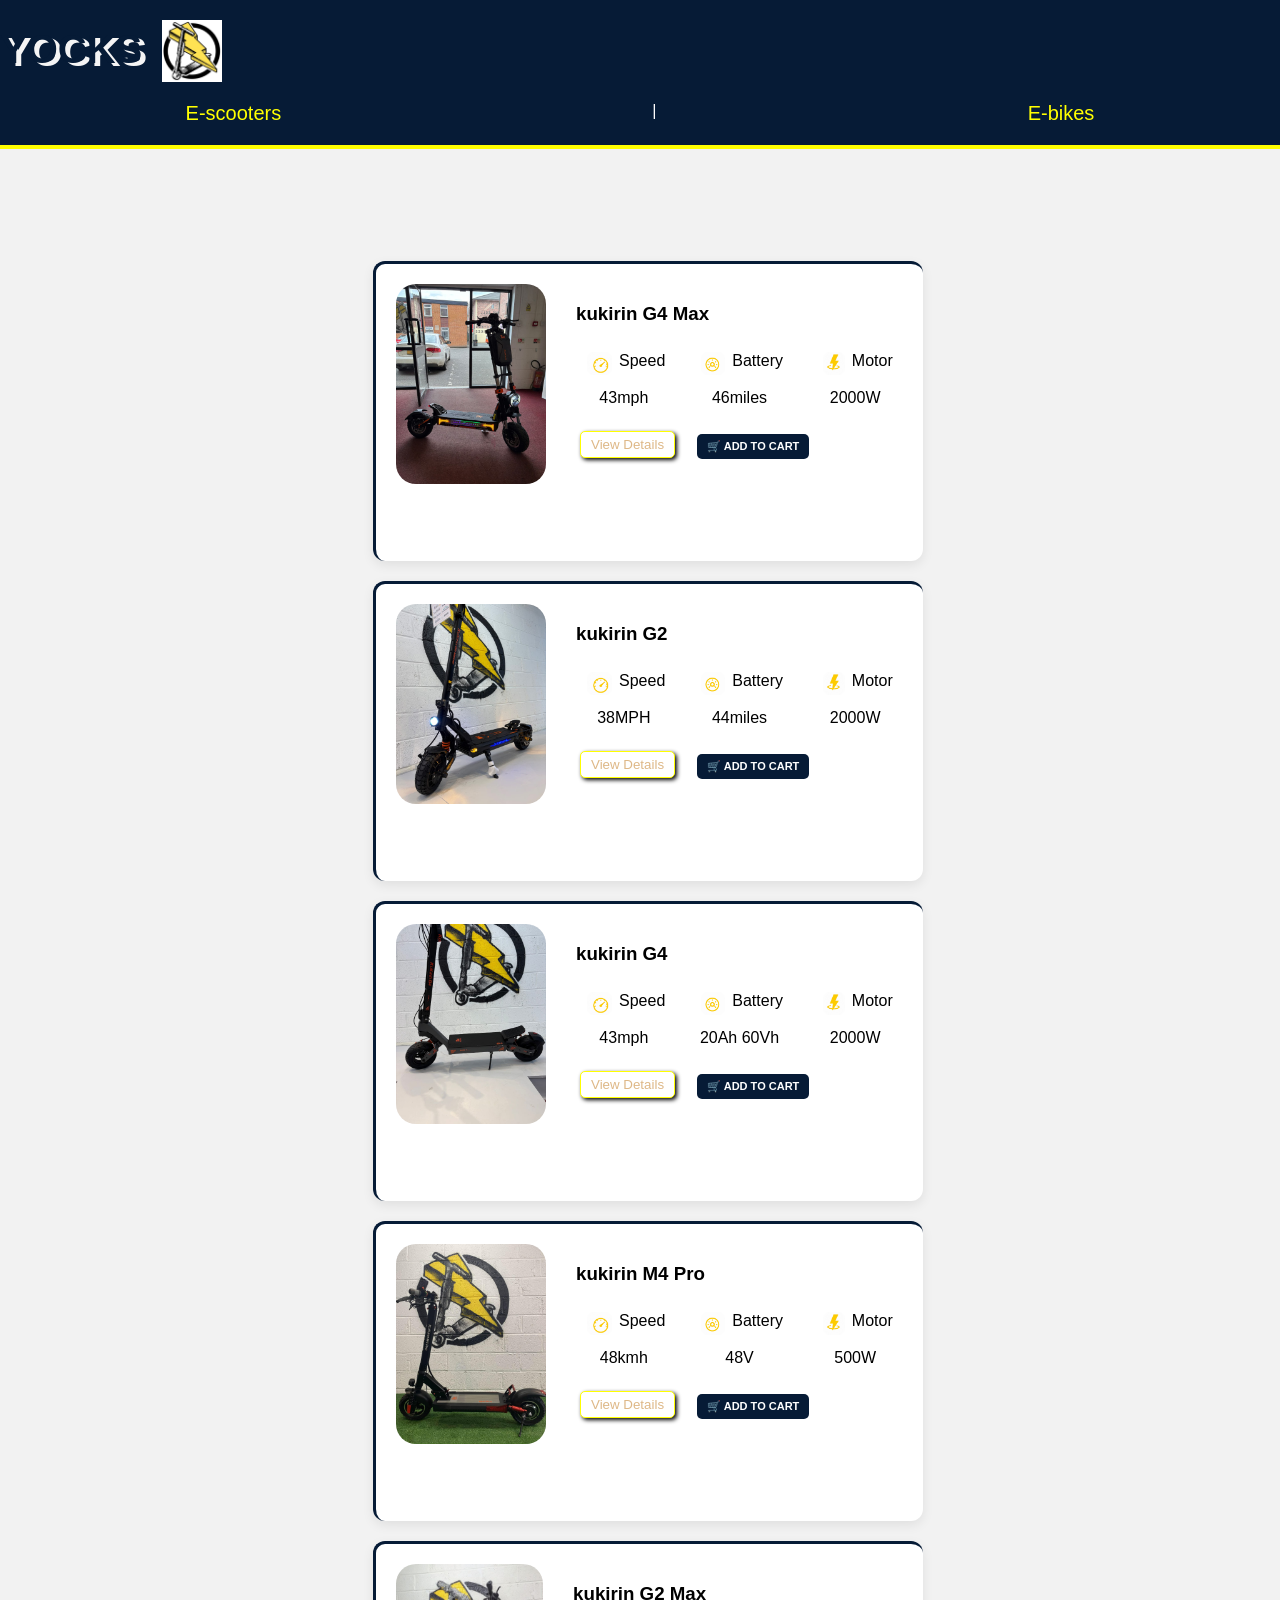
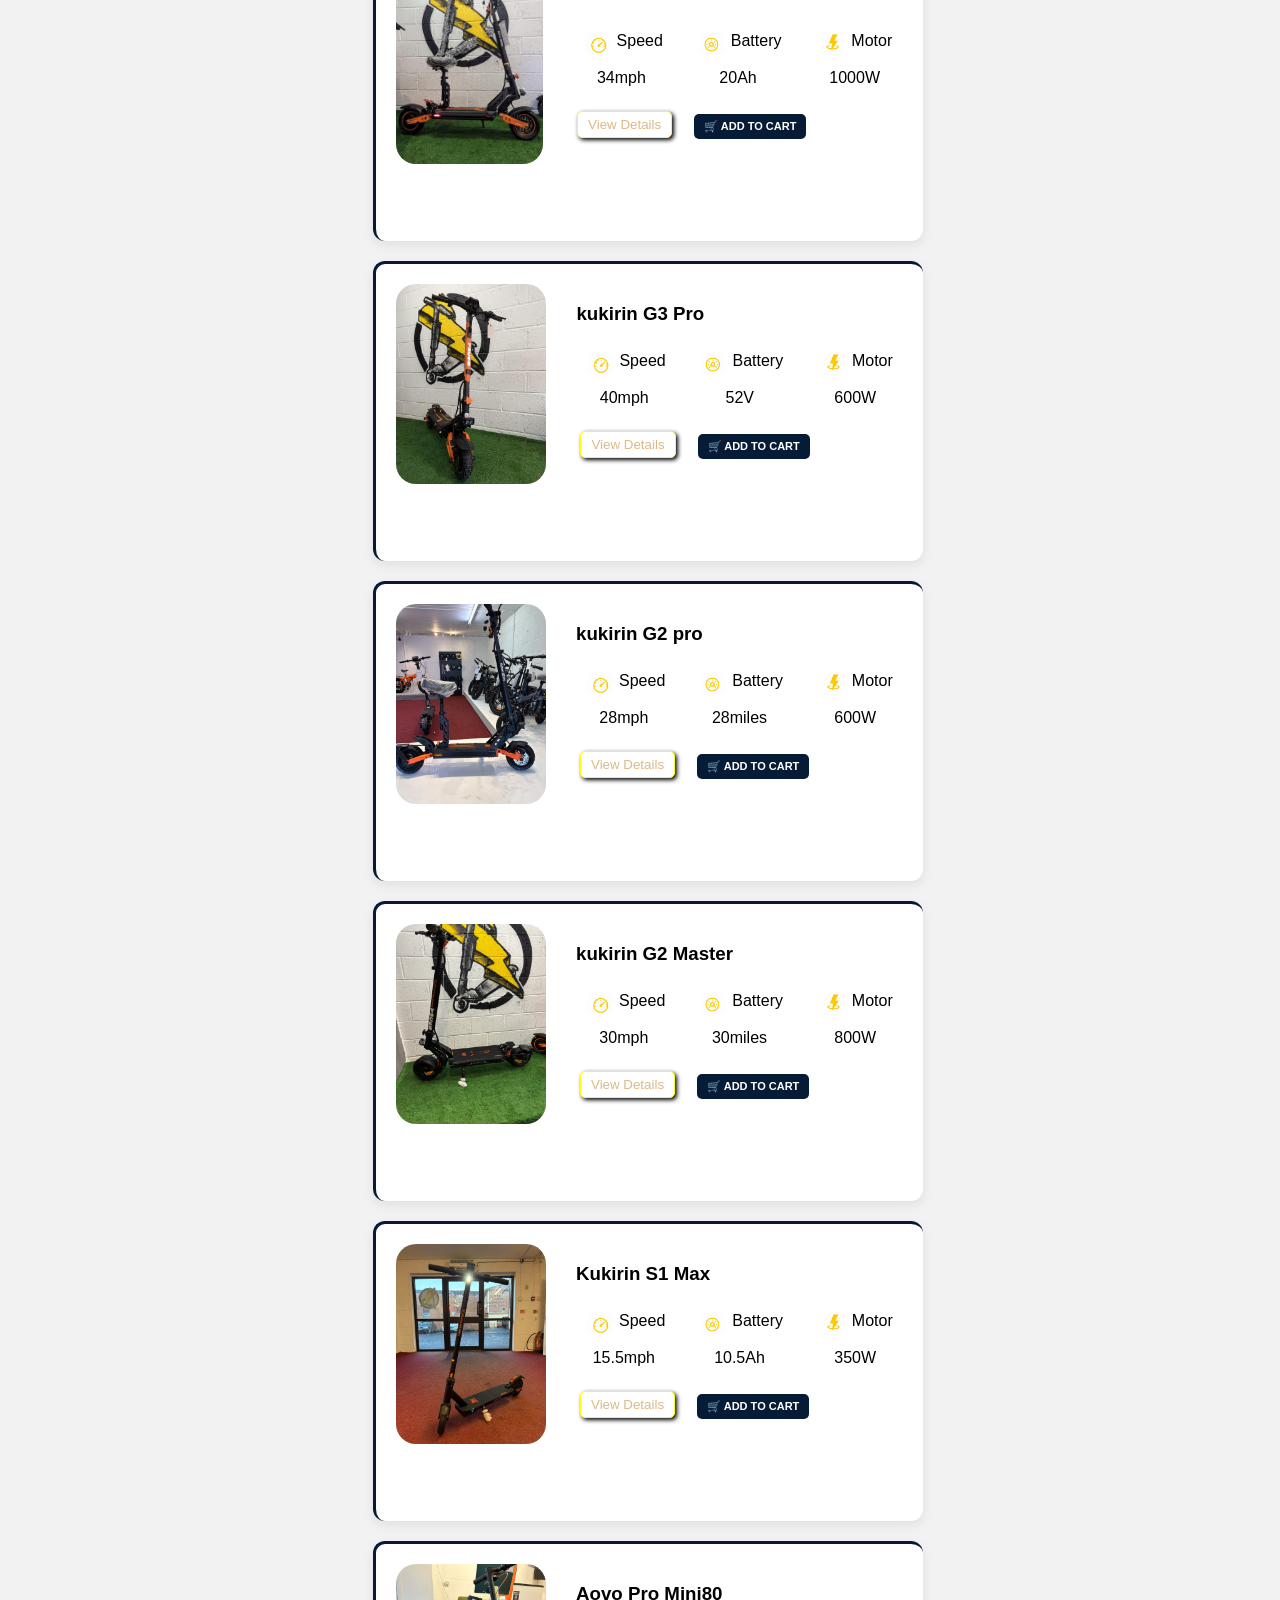
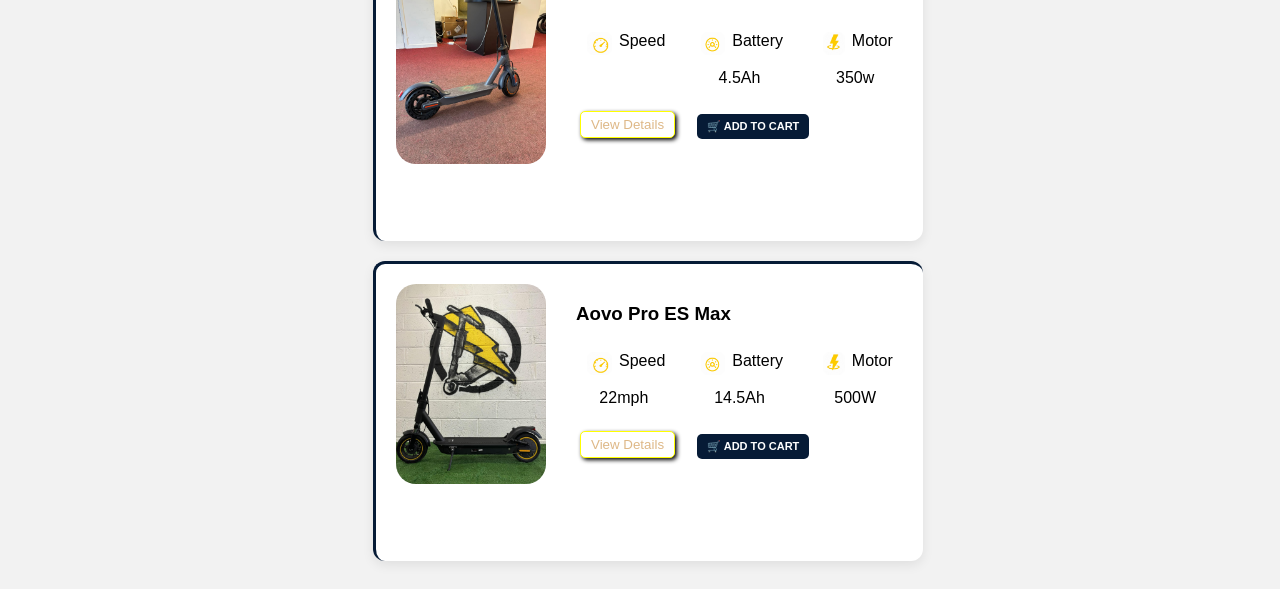
==== commit 578ba52f: "update YOCKS website" ====
--- a/index.html
+++ b/index.html
@@ -42,12 +42,12 @@
 
 <div class="div-style">
     <div class="yoz"> 
-    <div>
+    
         <img src="images/kukirin G4 max/IMG-20260730-WA0023.jpg"
             
         
              class="main-pic">
-            </div>
+            
 
         <div class="put">
            <h3>kukirin G4 Max</h3>
@@ -95,12 +95,12 @@
 
     <div class="yoz">
         <!-- ONLY THIS 1 PIC SHOWS -->
-    <div>
+    
         <img src="images/kukirin G2/IMG-20260730-WA0009.jpg"
             
         
              class="main-pic-vip">
-    </div>
+    
 
        <div class="put">
         <h3>kukirin G2 </h3>
@@ -117,10 +117,10 @@
         </div>
         </div>
       
-       <button class="view" onclick="openDetails('g2master')">
-    View Details
-</button>
-<button class="add-cart-btn" onclick="addToCart('g2master')">
+       <button class="view" onclick="openDetails('g2')">
+    View Details
+</button>
+<button class="add-cart-btn" onclick="addToCart('g2')">
     🛒 ADD TO CART
 </button>
    
@@ -147,12 +147,12 @@
 
     <div class="yoz">
         <!-- ONLY THIS 1 PIC SHOWS -->
-    <div>
+   
         <img src="images/kukirin G4/IMG-20260913-WA0046.jpg"
             
         
              class="main-pic-vip">
-    </div>
+    
 
        <div class="put">
         <h3>kukirin G4</h3>
@@ -204,12 +204,12 @@
 
     <div class="yoz">
         <!-- ONLY THIS 1 PIC SHOWS -->
-    <div>
+    
         <img src="images/kukirin M4 Pro/IMG-20260913-WA0044.jpg"
             
         
              class="main-pic-vip">
-    </div>
+    
 
        <div class="put">
         <h3>kukirin M4 Pro</h3>
@@ -260,12 +260,12 @@
 
     <div class="yoz">
         <!-- ONLY THIS 1 PIC SHOWS -->
-    <div>
+    
         <img src="images/kukirin G2 Max/IMG-20260913-WA0060.jpg"
             
         
              class="main-pic-vip">
-    </div>
+    
 
        <div class="put">
         <h3>kukirin G2 Max</h3>
@@ -315,12 +315,12 @@
 
     <div class="yoz">
         <!-- ONLY THIS 1 PIC SHOWS -->
-    <div>
+   
         <img src="images/kukirin G3 Pro/IMG-20260813-WA0016.jpg"
             
         
              class="main-pic-vip">
-    </div>
+   
 
        <div class="put">
         <h3>kukirin G3 Pro</h3>
@@ -373,10 +373,10 @@
 
     <div class="yoz">
         <!-- ONLY THIS 1 PIC SHOWS -->
-    <div>
+    
         <img src="images/kukirin G2 pro/IMG-20260730-WA0010(1).jpg"
              class="main-pic-vip">
-    </div>
+  
 
        <div class="put">
         <h3>kukirin G2 pro</h3>
@@ -431,11 +431,11 @@
 
     <div class="yoz">
         <!-- ONLY THIS 1 PIC SHOWS -->
-    <div>
+    
         <img src="images/kukirin G2 Master/IMG-20260731-WA0015.jpg"
              
              class="main-pic-vip">
-    </div>
+    
 
        <div class="put">
         <h3>kukirin G2 Master</h3>
@@ -452,10 +452,10 @@
         </div>
         </div>
       
-       <button class="view" onclick="openDetails('g2')">
-    View Details
-</button>
-<button class="add-cart-btn" onclick="addToCart('g2')">
+       <button class="view" onclick="openDetails('g2master')">
+    View Details
+</button>
+<button class="add-cart-btn" onclick="addToCart('g2master')">
     🛒 ADD TO CART
 </button>
 
@@ -495,15 +495,14 @@
     
 <div class="div-style">
 <div class="yoz">
-      <div>
+    
         
 
         <!-- ONLY THIS 1 PIC SHOWS -->
          
        <img src="images/kukirin S1 max/IMG-20260730-WA0017.jpg"
              class="main-pic-sun">
-             
-      </div> 
+          
 
        <div class="put"> 
 <h3> Kukirin S1 Max</h3>
@@ -545,14 +544,14 @@
 
 <div class="div-style">
 <div class="yoz">
-      <div>
+     
         
 
         <!-- ONLY THIS 1 PIC SHOWS -->
          
        <img src="images/Aovo Pro Mini80/IMG-20260813-WA0050.jpg"
              class="main-pic-sun">
-      </div> 
+    
 
        <div class="put"> 
 <h3> Aovo Pro Mini80</h3>
@@ -592,7 +591,7 @@
 
 <div class="div-style">
 <div class="yoz">
-      <div>
+     
         
 
         <!-- ONLY THIS 1 PIC SHOWS -->
@@ -601,7 +600,7 @@
             
        
              class="main-pic-sun">
-      </div> 
+      
 
        <div class="put"> 
 <h3>Aovo Pro ES Max</h3>
@@ -763,20 +762,13 @@
 
  <button
 
-
-
-
                 type="button"
                 class="send-btn"
                 onclick="sendOrderByEmail()">
-               
-
-                <span class="send-mail">
+                 <span class="send-mail">
                  SUBMIT Via Email<span class="send-icon">➢</span>
                  </span>
-                <
-
-            </button> 
+ </button> 
 
 
 
@@ -786,10 +778,10 @@
 
 <button
     type="button"
-    class="send-btn"
+    class="whatsapp-btn"
     onclick="sendOrderToWhatsApp()">
 <span class="send-mail">
-    SEND VIA WHATSAPP<span class="send-icon">🗨︎ </span>
+    SEND VIA WHATSAPP<span class="send-icon">◉</span>
         </span>
 </button>
 
--- a/scoters.css
+++ b/scoters.css
@@ -1,7 +1,3 @@
-/* ================================
-   RESPONSIVE BASE
-================================ */
-
 * {
     box-sizing: border-box;
 }
@@ -71,8 +67,7 @@
     font-size: 20px;
 }
 .yellow{
-    color: black;
-    
+      color:#b8c2cc;
 }
 
 .yoz{
@@ -157,9 +152,6 @@
 .prop-pics{
     height: 40px;
     margin-bottom: 5000PX;
-    
-  
-    
     border-radius: 7px;
 }
 
@@ -638,27 +630,74 @@
     }
 }
 
-.send-btn{
-  width:90%;
-  height: 56px;
-  max-width: 90%;
-  padding:15px  100px;
-  border: 2PX solid black;
-  border-radius:30px;
-  margin-top:20px;
-  margin-left: 25px;
-  background-color: #041225;
-}
-
-
-.send-btn:hover{
-  transform:scale(1.03);
-  transition:0.3s;
-  border-top:3px solid black;
-  border-bottom:1px solid black;
-
-  
-}
+/* =========================================
+   EMAIL BUTTON
+========================================= */
+
+.send-btn {
+    display: block;
+    width: 90%;
+    max-width: 740px;
+    margin: 30px auto;
+    padding: 18px 20px;
+
+    box-sizing: border-box;
+    text-align: center;
+
+    background: transparent;
+    color: white;
+
+    border: 4px solid #0088ff;
+    border-radius: 50px;
+
+    font-size: 20px;
+    font-weight: bold;
+
+    cursor: pointer;
+
+    transition: 0.3s ease;
+}
+
+.send-btn:hover {
+    background: #0088ff;
+    color: #061B36;
+    box-shadow: 0 0 15px #0088ff;
+}
+/* =========================================
+   WHATSAPP BUTTON - MOBILE
+========================================= */
+
+.whatsapp-btn {
+    display: block;
+    width: 90%;
+    max-width: 740px;
+    margin: 30px auto;
+    padding: 18px 20px;
+
+    box-sizing: border-box;
+    text-align: center;
+
+    background: transparent;
+    color: white;
+
+    border: 4px solid #00ff66;
+    border-radius: 50px;
+
+    font-size: 20px;
+    font-weight: bold;
+
+    cursor: pointer;
+
+    transition: 0.3s ease;
+}
+
+.whatsapp-btn:hover {
+    background: #00ff66;
+    color: #061B36;
+    box-shadow: 0 0 15px #00ff66;
+}
+
+
 
 .pay {
     display: flex;
@@ -686,32 +725,56 @@
     background: #0B2A52;
     border: none;
     margin: 5px;
-    border-radius: 15px;
-    font-size: 17px;
-    flex: 0 0 auto;
+
+width: 120px;
+    height: 55px;
+
+    padding: 10px;
+    margin: 8px;
+
     box-sizing: border-box;
-}
+
+    display: inline-flex;
+    align-items: center;
+    justify-content: center;
+
+    border-radius: 30px;
+
+    font-size: 16px;
+    font-weight: bold;
+
+    cursor: pointer;
+
+
+}
+
+
 .flex-btn{
     gap:5px;
 }
 .pay-bank{
    padding: 30px 52px;
     color: #2EE7CE; 
+    
 }
 .pay-pal {
      padding: 30px 52px;
     color: blue;
+       
+    
     
 }
 
 .pay-btn {
    padding: 30px 52px;
     color: #080000;
+       
 }
 
 .pay-cash {
       padding: 30px 52px;
     color: forestgreen;
+       
 }
 
 .pay-bt {
@@ -720,10 +783,14 @@
 }
 .pay-btn:hover{
     border: 2px solid black;
+    box-shadow:0 0 15px black;
+   
    }
  
 .pay-bank:hover{
     border: 2px solid #2EE7CE;
+    box-shadow:0 0 15px #2EE7CE;
+    
 }
 .apple{
   display: flex;
@@ -732,16 +799,21 @@
 }
 .pay-pal:hover{
  border: 2px solid   blue;
+ box-shadow:0 0 15px blue
  
 }
 .pay-cash:hover{
   
     border: 2px solid forestgreen;
+    box-shadow:0 0 15px forestgreen;
+    
 }
 .pay-bt:hover{
-    
+    box-shadow:0 0 15px rgb(110, 4, 196);
     border:2px solid  rgb(110, 4, 196);
-}
+    
+}
+
 .form-card{
     overflow-y: auto;
     scrollbar-width: none;
@@ -759,11 +831,12 @@
   margin-top:15px;
   margin-bottom:8px;
   font-weight:bold;
-  color:#333;
+
 }
 
 .contain input,
-.contain textarea{
+.contain textarea,
+.contain select{
   width:100%;
   padding:15px;
   border:2px solid #041225;
@@ -772,12 +845,26 @@
   outline:none;
   box-sizing:border-box;
   background: #0B2A52;
-}
+  color: whitesmoke;
+}
+.contain input::placeholder,
+.contain textarea::placeholder{
+    color: #aaaaaa;
+}
+
 
 .contain textarea{
   height:150px;
   resize:none;
 }
+.contain input:hover{
+    box-shadow:0px 0 20px #041225;
+}
+
+.contain textarea:hover{
+   box-shadow:0 0 15px #041225;
+} 
+
 
 .details-popup{
     display: none;
@@ -1178,22 +1265,28 @@
 /* Keep the hover appearance after clicking */
 .pay-pal.selected {
     border: 2px solid blue ;
+    box-shadow: 0 0 15px blue
+ 
     
 }
 
 .pay-btn.selected {
     border: 2px solid black;
+     box-shadow: 0 0 15px #080000;
    
 }
 .pay-bank.selected{
     border: 2px solid #2EE7CE;
+    box-shadow: 0 0 15px #2EE7CE;
+
 }
 .pay-cash.selected{
+    box-shadow: 0 0 15px forestgreen;
     
     border: 2px solid forestgreen
 }
 .pay-bt.selected{
-    
+     box-shadow: 0 0 15px rgb(110, 4, 196);
     border:2px solid  rgb(110, 4, 196);
 }
 /* Selected picture in the View Details gallery */
@@ -1459,8 +1552,11 @@
     .main-pic-revx,
     .main-pic-ravvi {
         width: 100%;
-        max-width: 250px;
-        height: auto;
+        max-width: 250px !important;
+        height: 200px !important;
+       border-radius: 20px !important;
+       object-fit: contain;
+       display: block;
     }
 
 
@@ -1556,6 +1652,7 @@
         width: 100%;
         padding: 11px;
         font-size: 14px;
+        color: whitesmoke;
     }
 
     .contain label {
@@ -1570,7 +1667,18 @@
         width: 100%;
         height: 120px;
         padding: 11px;
-    }
+        color: whitesmoke;
+    }
+
+     .contain select {
+        width: 100%;
+        height: 120px;
+        padding: 11px;
+        color: whitesmoke;
+    }
+
+
+
 
 
     /* =========================
@@ -1674,9 +1782,13 @@
 .main-pic-revx,
 .main-pic-ravvi,
 .main-pic-sun {
-    max-width: 100%;
-    height: auto;
+    width: 200px;
+    height: 200px;
     object-fit: contain;
+    border-radius: 20px !important;
+    cursor: pointer;
+    display: block;
+    margin: 0 auto;
 }
 @media (max-width: 600px) {
     .main-pic,
@@ -1685,9 +1797,12 @@
     .main-pic-sun,
     .main-pic-revx,
     .main-pic-ravvi {
-        width: 100%;
-        max-width: 250px;
-        height: auto;
+       width: 100%;
+        max-width: 250px !important;
+        height: 200px !important;
+       border-radius: 20px !important;
+       object-fit: contain;
+       display: block;
     }
 }
 /* =====================================================
@@ -1788,9 +1903,12 @@
     .main-pic-sun,
     .main-pic-revx,
     .main-pic-ravvi {
-        width: 100%;
-        max-width: 250px;
-        height: auto;
+       width: 100%;
+        max-width: 250px !important;
+        height: 200px !important;
+       border-radius: 20px !important;
+       object-fit: contain;
+       display: block;
     }
 
     .put,
@@ -1850,8 +1968,11 @@
     }
 
     .contain input,
-    .contain textarea {
-        width: 100%;
+    .contain textarea,
+    .contain select {
+        width: 100%;
+        color: whitesmoke;
+
     }
 
     /* PAYMENT */
@@ -1884,7 +2005,7 @@
     .send-btn {
         width: 100%;
         max-width: 100%;
-        padding: 14px;
+       
     }
 
     /* DETAILS POPUP */
@@ -1939,5 +2060,41 @@
         overflow-x: auto;
     }
 }
-
-
+/* =========================================
+   MOBILE ORDER BUTTONS
+========================================= */
+@media (max-width: 768px) {
+
+    .send-btn,
+    .whatsapp-btn {
+        display: block;
+        width: 90%;
+        max-width: 500px;
+        margin: 25px auto;
+        box-sizing: border-box;
+        text-align: center;
+    }
+
+}
+@media (max-width: 768px) {
+
+    .pay-pal,
+    .pay-btn,
+    .pay-bank,
+    .pay-cash,
+    .pay-bt {
+        width: 105px;
+        height: 50px;
+
+        margin: 6px 4px;
+        padding: 8px;
+
+        font-size: 14px;
+    }
+
+}
+
+
+
+
+
